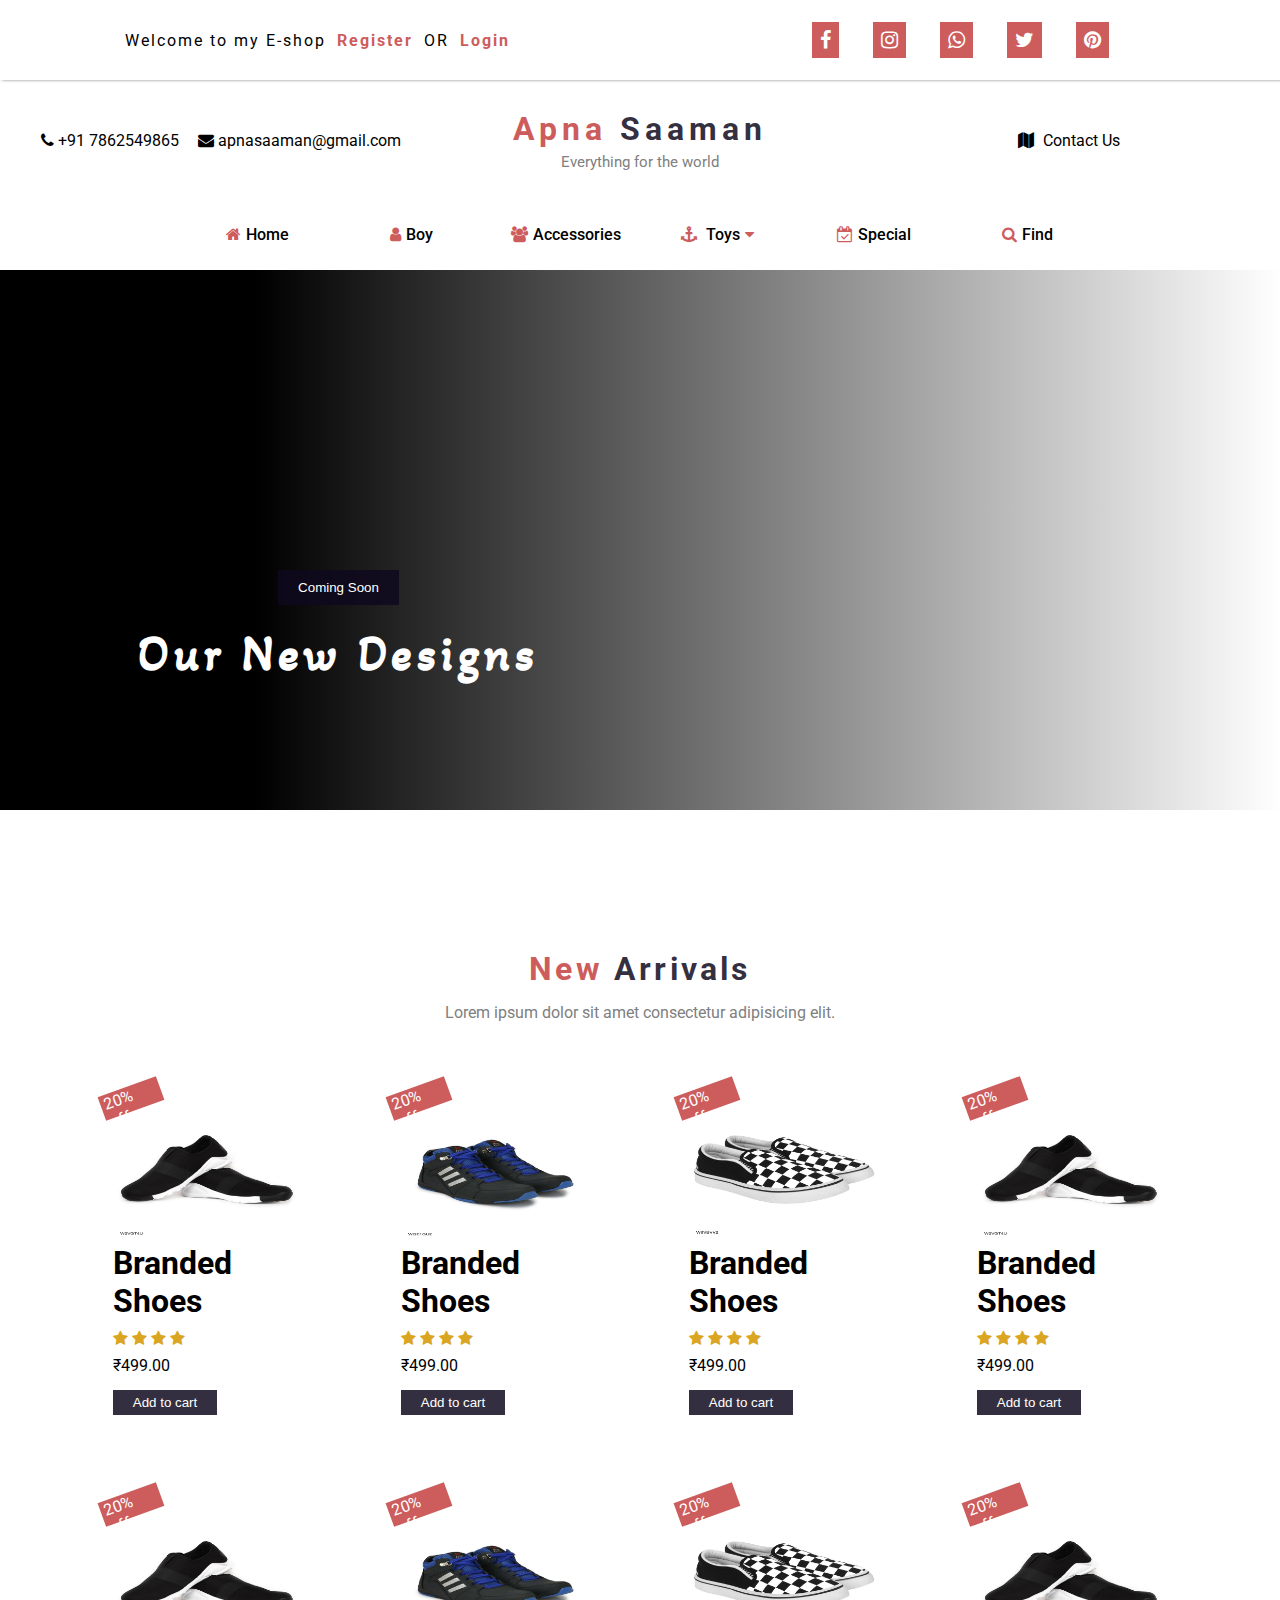
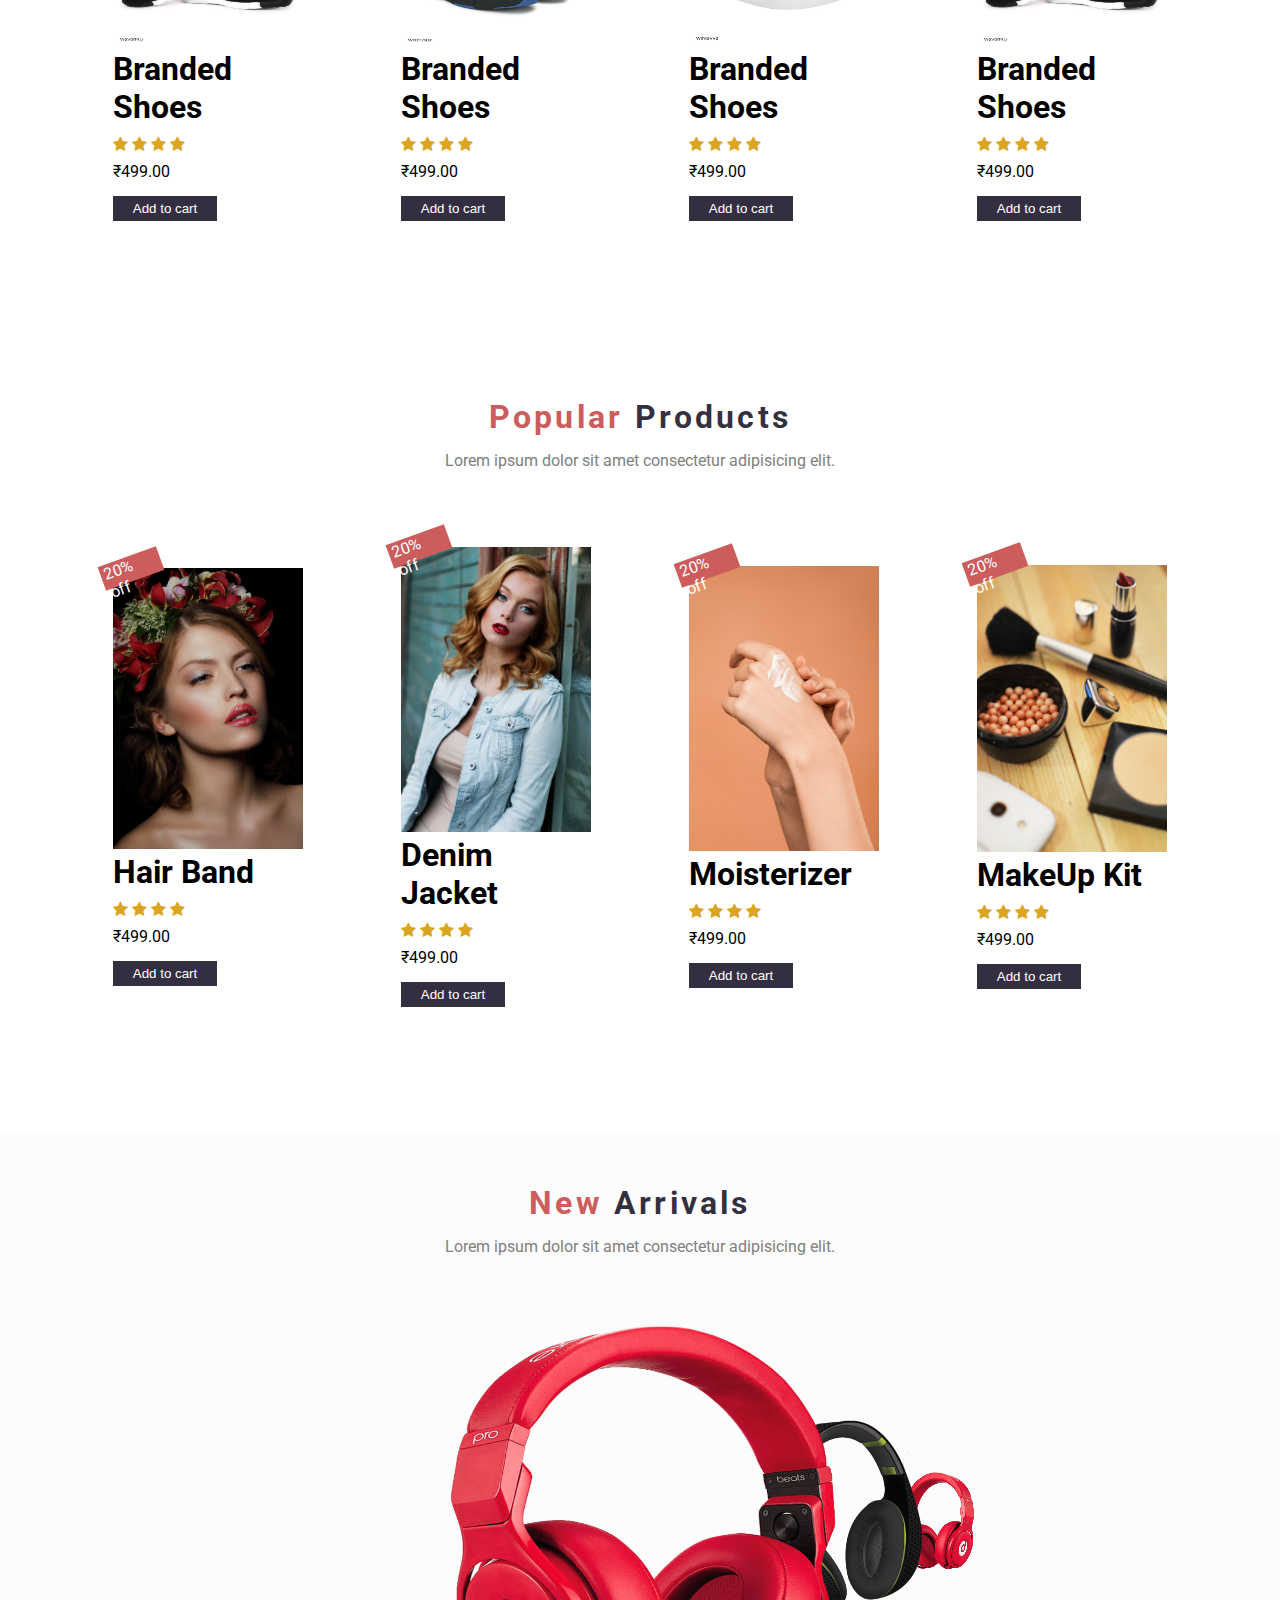
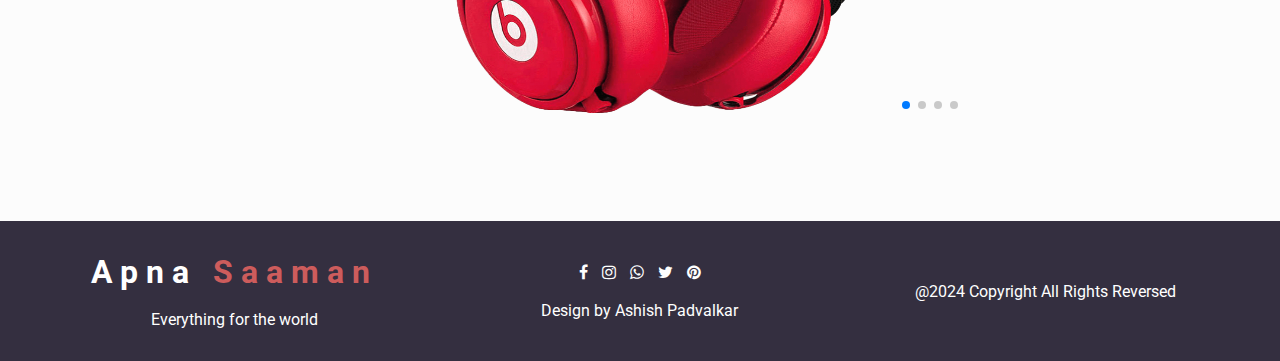
==== index.html @ c5735aa0 "Files uploaded" ====
<!DOCTYPE html>
<html lang="en">

<head>
    <meta charset="UTF-8">
    <meta name="viewport" content="width=device-width, initial-scale=1.0">
    <title>Responsive Ecommerce Website</title>
    <link rel="stylesheet" href="./css/style.css">
    <link rel="stylesheet" href="https://cdnjs.cloudflare.com/ajax/libs/font-awesome/4.7.0/css/font-awesome.min.css">
    <link rel="preconnect" href="https://fonts.googleapis.com">
    <link rel="preconnect" href="https://fonts.gstatic.com" crossorigin>
    <link
        href="https://fonts.googleapis.com/css2?family=Roboto:ital,wght@0,100;0,300;0,400;0,500;0,700;0,900;1,100;1,300;1,400;1,500;1,700;1,900&display=swap"
        rel="stylesheet">
    <link
        href="https://fonts.googleapis.com/css2?family=Akaya+Kanadaka&family=Roboto:ital,wght@0,100;0,300;0,400;0,500;0,700;0,900;1,100;1,300;1,400;1,500;1,700;1,900&display=swap"
        rel="stylesheet">
    <link rel="stylesheet" href="https://cdn.jsdelivr.net/npm/swiper@11/swiper-bundle.min.css" />
</head>

<body>
    <!-- <h1>Yeah Cm'on</h1> -->
    <header>
        <nav class="nav1">
            <div class="left">
                <span>Welcome to my E-shop</span>
                <a href="signup.html">Register</a> OR
                <a href="login.html">Login</a>
            </div>
            <div class="right">
                <a href="https://www.facebook.com">
                    <i class="fa fa-facebook"></i>
                </a>
                <a href="https://www.instagram.com">
                    <i class="fa fa-instagram"></i>
                </a>
                <a href="https://www.whatsapp.com">
                    <i class="fa fa-whatsapp"></i>
                </a>
                <a href="https://www.twitter.com">
                    <i class="fa fa-twitter"></i>
                </a>
                <a href="https://www.pinterest.com">
                    <i class="fa fa-pinterest"></i>
                </a>
            </div>
        </nav>
        <!-- nav1 end -->
        <!-- nav2 start -->
        <nav class="nav2">
            <div class="nav2-left">
                <i class="fa fa-phone"></i> +91 7862549865
                <i class="fa fa-envelope"></i> apnasaaman@gmail.com
            </div>
            <div class="nav2-center">
                <h1>Apna <span>Saaman</span></h1>
                <p>Everything for the world</p>
            </div>
            <div class="nav2-right">
                <i class="fa fa-map"></i> Contact Us
            </div>
        </nav>
        <!-- nav2 end -->
        <!-- nav3 start -->
        <nav class="nav3">
            <ul>
                <li><a href="#"><i class="fa fa-home"></i>Home</a></li>
                <li><a href="#"><i class="fa fa-user"></i>Boy</a></li>
                <li><a href="#"><i class="fa fa-users"></i>Accessories</a></li>
                <li><a href="#"><i class="fa fa-anchor"></i>
                        Toys<i class="fa fa-caret-down"></i></a>
                    <ul>
                        <li><a href="#"><i class="fa fa-clipboard"></i>Wooden</a></li>
                        <li><a href="#"><i class="fa fa-circle-o"></i>Plastic</a></li>
                        <li><a href="#"><i class="fa fa-gavel"></i>Iron</a></li>
                    </ul>
                </li>
                <li><a href="#"><i class="fa fa-calendar-check-o"></i>Special</a></li>
                <li><a href="#"><i class="fa fa-search"></i>Find</a></li>
            </ul>
        </nav>
        <!-- nav3 end -->
        <section id="sidenav">
            <ul>
                <li><a href="#"><i class="fa fa-home"></i>Home</a></li>
                <li><a href="#"><i class="fa fa-user"></i>Boy</a></li>
                <li><a href="#"><i class="fa fa-users"></i>Accessories</a></li>

                <li><a href="#"><i class="fa fa-calendar-check-o"></i>Special</a></li>
                <li><a href="#"><i class="fa fa-search"></i>Find</a></li>
                <li><a href="#"><i class="fa fa-anchor"></i>
                        Toys<i class="fa fa-caret-down"></i></a>
                    <ul>
                        <li><a href="#"><i class="fa fa-clipboard"></i>Wooden</a></li>
                        <li><a href="#"><i class="fa fa-circle-o"></i>Plastic</a></li>
                        <li><a href="#"><i class="fa fa-gavel"></i>Iron</a></li>
                    </ul>
                </li>
            </ul>
        </section>
        <i class="fa fa-anchor" id="menubar"></i>
        <!-- featured start -->
        <section class="featured">
            <div class="featured-text">
                <button>Coming Soon</button>
                <h2>Our New Designs</h2>
            </div>
        </section>
        <!-- featured end -->
    </header>
    <!-- latest section start -->
    <section class="latest">
        <div class="product-intro">
            <h1>New <span>Arrivals</span></h1>
            <p>Lorem ipsum dolor sit amet consectetur adipisicing elit.</p>
        </div>
        <div class="card-container">
            <div class="card">
                <div>
                    <img src="./images/s2.jpg" alt="shoes">
                    <h1>Branded Shoes</h1>
                    <span>
                        <i class="fa fa-star"></i>
                        <i class="fa fa-star"></i>
                        <i class="fa fa-star"></i>
                        <i class="fa fa-star"></i>
                    </span>
                    <p>₹499.00</p>
                    <button>Add to cart</button>
                </div>
            </div>
            <div class="card">
                <div>
                    <img src="./images/s3.jpg" alt="shoes">
                    <h1>Branded Shoes</h1>
                    <span>
                        <i class="fa fa-star"></i>
                        <i class="fa fa-star"></i>
                        <i class="fa fa-star"></i>
                        <i class="fa fa-star"></i>
                    </span>
                    <p>₹499.00</p>
                    <button>Add to cart</button>
                </div>
            </div>
            <div class="card">
                <div>
                    <img src="./images/s8.jpg" alt="shoes">
                    <h1>Branded Shoes</h1>
                    <span>
                        <i class="fa fa-star"></i>
                        <i class="fa fa-star"></i>
                        <i class="fa fa-star"></i>
                        <i class="fa fa-star"></i>
                    </span>
                    <p>₹499.00</p>
                    <button>Add to cart</button>
                </div>
            </div>
            <div class="card">
                <div>
                    <img src="./images/s2.jpg" alt="shoes">
                    <h1>Branded Shoes</h1>
                    <span>
                        <i class="fa fa-star"></i>
                        <i class="fa fa-star"></i>
                        <i class="fa fa-star"></i>
                        <i class="fa fa-star"></i>
                    </span>
                    <p>₹499.00</p>
                    <button>Add to cart</button>
                </div>
            </div>
        </div>
        <div class="card-container">
            <div class="card">
                <div>
                    <img src="./images/s2.jpg" alt="shoes">
                    <h1>Branded Shoes</h1>
                    <span>
                        <i class="fa fa-star"></i>
                        <i class="fa fa-star"></i>
                        <i class="fa fa-star"></i>
                        <i class="fa fa-star"></i>
                    </span>
                    <p>₹499.00</p>
                    <button>Add to cart</button>
                </div>
            </div>
            <div class="card">
                <div>
                    <img src="./images/s3.jpg" alt="shoes">
                    <h1>Branded Shoes</h1>
                    <span>
                        <i class="fa fa-star"></i>
                        <i class="fa fa-star"></i>
                        <i class="fa fa-star"></i>
                        <i class="fa fa-star"></i>
                    </span>
                    <p>₹499.00</p>
                    <button>Add to cart</button>
                </div>
            </div>
            <div class="card">
                <div>
                    <img src="./images/s8.jpg" alt="shoes">
                    <h1>Branded Shoes</h1>
                    <span>
                        <i class="fa fa-star"></i>
                        <i class="fa fa-star"></i>
                        <i class="fa fa-star"></i>
                        <i class="fa fa-star"></i>
                    </span>
                    <p>₹499.00</p>
                    <button>Add to cart</button>
                </div>
            </div>
            <div class="card">
                <div>
                    <img src="./images/s2.jpg" alt="shoes">
                    <h1>Branded Shoes</h1>
                    <span>
                        <i class="fa fa-star"></i>
                        <i class="fa fa-star"></i>
                        <i class="fa fa-star"></i>
                        <i class="fa fa-star"></i>
                    </span>
                    <p>₹499.00</p>
                    <button>Add to cart</button>
                </div>
            </div>
        </div>
    </section>
    <!-- latest end -->
    <!-- popular product start -->
    <section class="latest">
        <div class="product-intro">
            <h1>Popular <span>Products</span></h1>
            <p>Lorem ipsum dolor sit amet consectetur adipisicing elit.</p>
        </div>
        <div class="card-container">
            <div class="card">
                <div>
                    <img src="./images/bu1.jpg" alt="Popular">
                    <h1>Hair Band</h1>
                    <span>
                        <i class="fa fa-star"></i>
                        <i class="fa fa-star"></i>
                        <i class="fa fa-star"></i>
                        <i class="fa fa-star"></i>
                    </span>
                    <p>₹499.00</p>
                    <button>Add to cart</button>
                </div>
            </div>
            <div class="card">
                <div>
                    <img src="./images/bu2.jpg" alt="Popular">
                    <h1>Denim Jacket</h1>
                    <span>
                        <i class="fa fa-star"></i>
                        <i class="fa fa-star"></i>
                        <i class="fa fa-star"></i>
                        <i class="fa fa-star"></i>
                    </span>
                    <p>₹499.00</p>
                    <button>Add to cart</button>
                </div>
            </div>
            <div class="card">
                <div>
                    <img src="./images/bu3.jpg" alt="Popular">
                    <h1>Moisterizer</h1>
                    <span>
                        <i class="fa fa-star"></i>
                        <i class="fa fa-star"></i>
                        <i class="fa fa-star"></i>
                        <i class="fa fa-star"></i>
                    </span>
                    <p>₹499.00</p>
                    <button>Add to cart</button>
                </div>
            </div>
            <div class="card">
                <div>
                    <img src="./images/bu4.jpg" alt="Popular">
                    <h1>MakeUp Kit</h1>
                    <span>
                        <i class="fa fa-star"></i>
                        <i class="fa fa-star"></i>
                        <i class="fa fa-star"></i>
                        <i class="fa fa-star"></i>
                    </span>
                    <p>₹499.00</p>
                    <button>Add to cart</button>
                </div>
            </div>
        </div>
    </section>
    <!-- popular product end -->
    <section class="trends">
        <div class="product-intro">
            <h1>New <span>Arrivals</span></h1>
            <p>Lorem ipsum dolor sit amet consectetur adipisicing elit.</p>
        </div>
        <div class="swiper mySwiper">
            <div class="swiper-wrapper">
                <div class="swiper-slide">
                    <img src="./images/headphone1.png" />
                </div>
                <div class="swiper-slide">
                    <img src="./images/headphone2.png" />
                </div>
                <div class="swiper-slide">
                    <img src="./images/headphone3.png" />
                </div>
                <div class="swiper-slide">
                    <img src="./images/headphone1.png" />
                </div>

                <div class="swiper-pagination"></div>
            </div>
    </section>
    <footer>
        <div>
            <h1>Apna <span>Saaman</span></h1><br>
            <p>Everything for the world</p>
        </div>
        <div>
            <a href="https://www.facebook.com">
                <i class="fa fa-facebook"></i>
            </a>
            <a href="https://www.instagram.com">
                <i class="fa fa-instagram"></i>
            </a>
            <a href="https://www.whatsapp.com">
                <i class="fa fa-whatsapp"></i>
            </a>
            <a href="https://www.twitter.com">
                <i class="fa fa-twitter"></i>
            </a>
            <a href="https://www.pinterest.com">
                <i class="fa fa-pinterest"></i>
            </a>
            <p><br>Design by Ashish Padvalkar</p>
        </div>
        <div>
            @2024 Copyright All Rights Reversed
        </div>
    </footer>
    <script src="https://cdn.jsdelivr.net/npm/swiper@11/swiper-bundle.min.js"></script>
    <script>
        var swiper = new Swiper(".mySwiper", {
            effect: "coverflow",
            grabCursor: true,
            centeredSlides: true,
            slidesPerView: "auto",
            coverflowEffect: {
                rotate: 50,
                stretch: 0,
                depth: 1200,
                modifier: 1,
                slideShadows: false,
            },
            autoplay: {
                delay: 2500,
                disableOnInteration: false,
            },
            pagination: {
                el: ".swiper-pagination",
            },
        });
    </script>
    <script>
        var sidenav=document.getElementById('sidenav');
        var menubar=document.getElementById('menubar');
        sidenav.style.width="0px";
        menubar.onclick=function(){
            if(sidenav.style.width=='0px'){
                sidenav.style.width='250px';
            }
            else{
                sidenav.style.width='0px'
            }
        }
    </script>
</body>

</html>
---- css/style.css ----
* {
    padding: 0;
    margin: 0;
    box-sizing: border-box;
}

body {
    scroll-behavior: smooth;
    font-family: 'Roboto', sans-serif;
    /* font-family: "Akaya Kanadaka", system-ui; */
}

:root {
    --primary: indianred;
    --secondary: rgba(15, 10, 29, .849);
    --light: #2f3640;
}

header {
    width: 100%;
    height: 100vh;
}

.nav1 {
    width: 100%;
    height: 80px;
    display: flex;
    justify-content: space-around;
    align-items: center;
    flex-wrap: wrap;
    box-shadow: 2px 0px 3px grey;
    text-align: center;
}

.nav1 .left {
    flex-basis: 50%;
    letter-spacing: 2px;
}

.nav1 .left a {
    text-decoration: none;
    color: var(--primary);
    font-weight: bold;
    margin: 0px 5px;
}

.right {
    flex-basis: 50%;
}

.right i {
    font-size: 20px;
    margin: 0px 15px;
    background-color: var(--primary);
    color: white;
    padding: 8px;
    cursor: pointer;
    transition: 0.5s ease-in-out;
}

.nav1 .right a {
    text-decoration: none;
}

.nav1 .right i:hover {
    transform: rotate(360deg);
}

.nav2 {
    width: 100%;
    height: 120px;
    display: flex;
    justify-content: space-between;
    align-items: center;
    flex-wrap: wrap;
    text-align: center;
}

.nav2 .nav2-left,
.nav2 .nav2-center,
.nav2 .nav2-right {
    flex-basis: 30%;
    margin: auto;
    cursor: pointer;
}

.nav2 .nav2-left i {
    margin-left: 15px;
}

.nav2 .nav2-center h1 {
    color: var(--primary);
    font-size: 2rem;
    letter-spacing: 5px;
    font-weight: bold;
}

.nav2 .nav2-center h1 span {
    color: var(--secondary);
}

.nav2 .nav2-center p {
    color: gray;
    font-size: 15px;
    margin-top: 5px;
}

.nav2 .nav2-right i {
    margin: 0px 5px;
}

.nav3 {
    width: 100%;
    height: 70px;
    line-height: 70px;
}

.nav3 ul {
    list-style: none;
    text-align: center;
}

.nav3 ul li {
    display: inline-block;
    width: 150px;
    position: relative;
    z-index: 99;
}

.nav3 ul li a {
    text-decoration: none;
    color: black;
    font-weight: 500;
    display: block;
}

.nav3 ul li a:hover {
    color: var(--primary);
}

.nav3 ul li i {
    color: var(--primary);
    margin: 0px 5px;
}

.nav3 ul ul {
    position: absolute;
    top: 70px;
    left: 0;
    display: none;
}

.nav3 ul ul li {
    background-color: white;
    border-bottom: 1px solid var(--primary);
}

.nav3 ul li:hover>ul {
    display: block;
}

.featured {
    width: 100%;
    height: 60vh;
    background: linear-gradient(to right, rgba(0, 0, 0, 1) 20%, rgba(255, 255, 255, .2)), url('./images/g1.jpg');
    background-size: cover;
    background-position: top;
    position: relative;
}

.featured-text {
    max-width: 500px;
    position: absolute;
    top: 50%;
    left: 10%;
    color: white;
    text-align: center;
    padding: 10px;
    font-size: 2rem;
    letter-spacing: 5px;
    font-family: "Akaya Kanadaka", system-ui;
}

.featured-text button {
    padding: 10px 20px;
    border: none;
    outline: none;
    background-color: var(--secondary);
    margin: 20px 0px;
    color: white;
}

.latest {
    padding: 50px 100px;
}

.product-intro {
    text-align: center;
}

.product-intro h1 {
    color: var(--primary);
    letter-spacing: 0.2rem;
    font-size: 2rem;
    font-weight: bolder;
}

.product-intro h1 span {
    color: var(--secondary);
}

.product-intro p {
    color: grey;
    margin: 15px 0;
}

.card-container {
    width: 100%;
    display: flex;
    justify-content: space-between;
    align-items: center;
    cursor: pointer;
    margin: 4rem 0;
    flex-wrap: wrap;
}

.card-container .card {
    flex-basis: 20%;
    padding: .8rem;
    position: relative;
}

.card img {
    width: 100%;
    transition: .5s ease-in-out;
}

.card i {
    color: goldenrod;
    margin: 10px 0;
}

.card button {
    color: white;
    background-color: var(--secondary);
    border: none;
    outline: none;
    margin-top: 15px;
    padding: 5px 20px;
}

.card:hover img,
.card:hover h1 {
    width: 80%;
    color: var(--primary);
}

.card::before {
    content: '20% off';
    width: 25%;
    height: 25px;
    color: white;
    position: absolute;
    top: 0;
    left: 0;
    background-color: var(--primary);
    padding: 0 4px;
    transform: rotate(-20deg);
}

.trends {
    padding: 50px 100px;
    background-color: rgba(0, 0, 0, .01);
}

.trends .swiper {
    width: 100%;
    padding: 50px;
}

.trends .swiper-slide {
    background-position: center;
    background-size: cover;
    width: 400px;
    height: 400px;
}

.trends .swiper-slide img {
    display: block;
    width: 100%;
    height: 100%;
}

footer {
    background-color: var(--secondary);
    color: white;
    display: flex;
    justify-content: space-around;
    align-items: center;
    flex-wrap: wrap;
    text-align: center;
    padding: 2rem;
}

footer div {
    flex-basis: 30%;
}

footer a {
    color: white;
    text-decoration: none;
}

footer h1 {
    letter-spacing: 0.5rem;
}

footer h1 span {
    color: var(--primary);
}

footer p {
    font-size: 1rem;
}

footer i {
    margin: 0px 5px;
}

#sidenav{
    display: none;
}
#menubar{
    display: none;
}
@media only screen and (max-width:769px) {

    #sidenav{
        display: block;
    }
    #menubar{
        display: block;
        position: absolute;
        top: 50%;
        right: 0;
        transform: translate(0%,-50%);
        z-index: 99;
        background-color: var(--primary);
        color: white;
        font-size: 2rem;
        padding: 20px 10px;
        animation: animate 5s ease infinite;
    }
    @keyframes animate {
        0%{
            background-color: var(--secondary);    
        }
        100%{
            background-color: var(--primary);
        }
    }
    .nav1 {
        /* width: 100%;
        height: 80px;
        display: flex;
        justify-content: space-around;
        align-items: center;
        flex-wrap: wrap;
        box-shadow: 2px 0px 3px grey;
        text-align: center; */
        position: relative;
        z-index: 2;
        background-color: white;
    }

    .right i {
        font-size: 15px;
        margin: 0px 5px;
    }

    .nav2 {
        width: 100%;
        height: 80px;
    }

    .nav2 .nav2-left i {
        margin-left: 0px;
    }

    .nav2 .nav2-center h1 {
        font-size: 1.5rem;
        letter-spacing: 2px;
    }

    .nav2 .nav2-center p {
        color: gray;
        font-size: 10px;
        margin-top: 5px;
    }

    .nav2 .nav2-right i {
        margin: 0px 5px;
    }

    .nav3 {
        display: none;
    }
    .featured{
        background-attachment: fixed;
    }

    .latest {
        padding: 0px 50px;
    }
    
    .card-container {
        margin: 2rem 0;
    }
    
    .card-container .card {
        flex-basis: 100%;
        padding: .8rem;
        position: relative;
        text-align: center;
    }
    .trends {
        padding: 20px 50px;
        background-color: rgba(0, 0, 0, .01);
    }
    
    .trends .swiper {
        width: 100%;
        padding: 50px;
    }
    
    .trends .swiper-slide {
        background-position: center;
        background-size: cover;
        width: 360px;
        height: 360px;
    }
    
    .trends .swiper-slide img {
        display: block;
        width: 100%;
        height: 100%;
    }

    footer div{
        flex-basis: 50%;
        margin: 10px 0;
    }

    #sidenav {
        width: 0px;
        height: 100vh;
        position: absolute;
        top: 0;
        left: 0;
        z-index: 3;
        background-color: var(--light);
        padding-top: 70px;
        display: block;
        overflow: hidden;
        transition: 0.5s ease-in-out;
    }
    
    #sidenav ul {
        list-style: none;
    }
    
    #sidenav ul li {
        display: block;
        width: 200px;
        position: relative;
        z-index: 99;
        margin: 10px 20px;
    }
    
    #sidenav ul li a {
        text-decoration: none;
        color: white;
        font-weight: 500;
        display: block;
        font-size: 20px;
        padding: 10px 20px;
    }
    
    #sidenav ul li a:hover {
        color: var(--primary);
    }
    
    #sidenav ul li i {
        color: white;
        margin: 0px 5px;
    }
    
    #sidenav ul ul {
        position: absolute;
        top: 70px;
        left: 0;
        display: none;
    }
    
    #sidenav ul ul li {
        border-bottom: 1px solid white;
    }
    
    #sidenav ul li:hover>ul {
        display: block;
    }
}
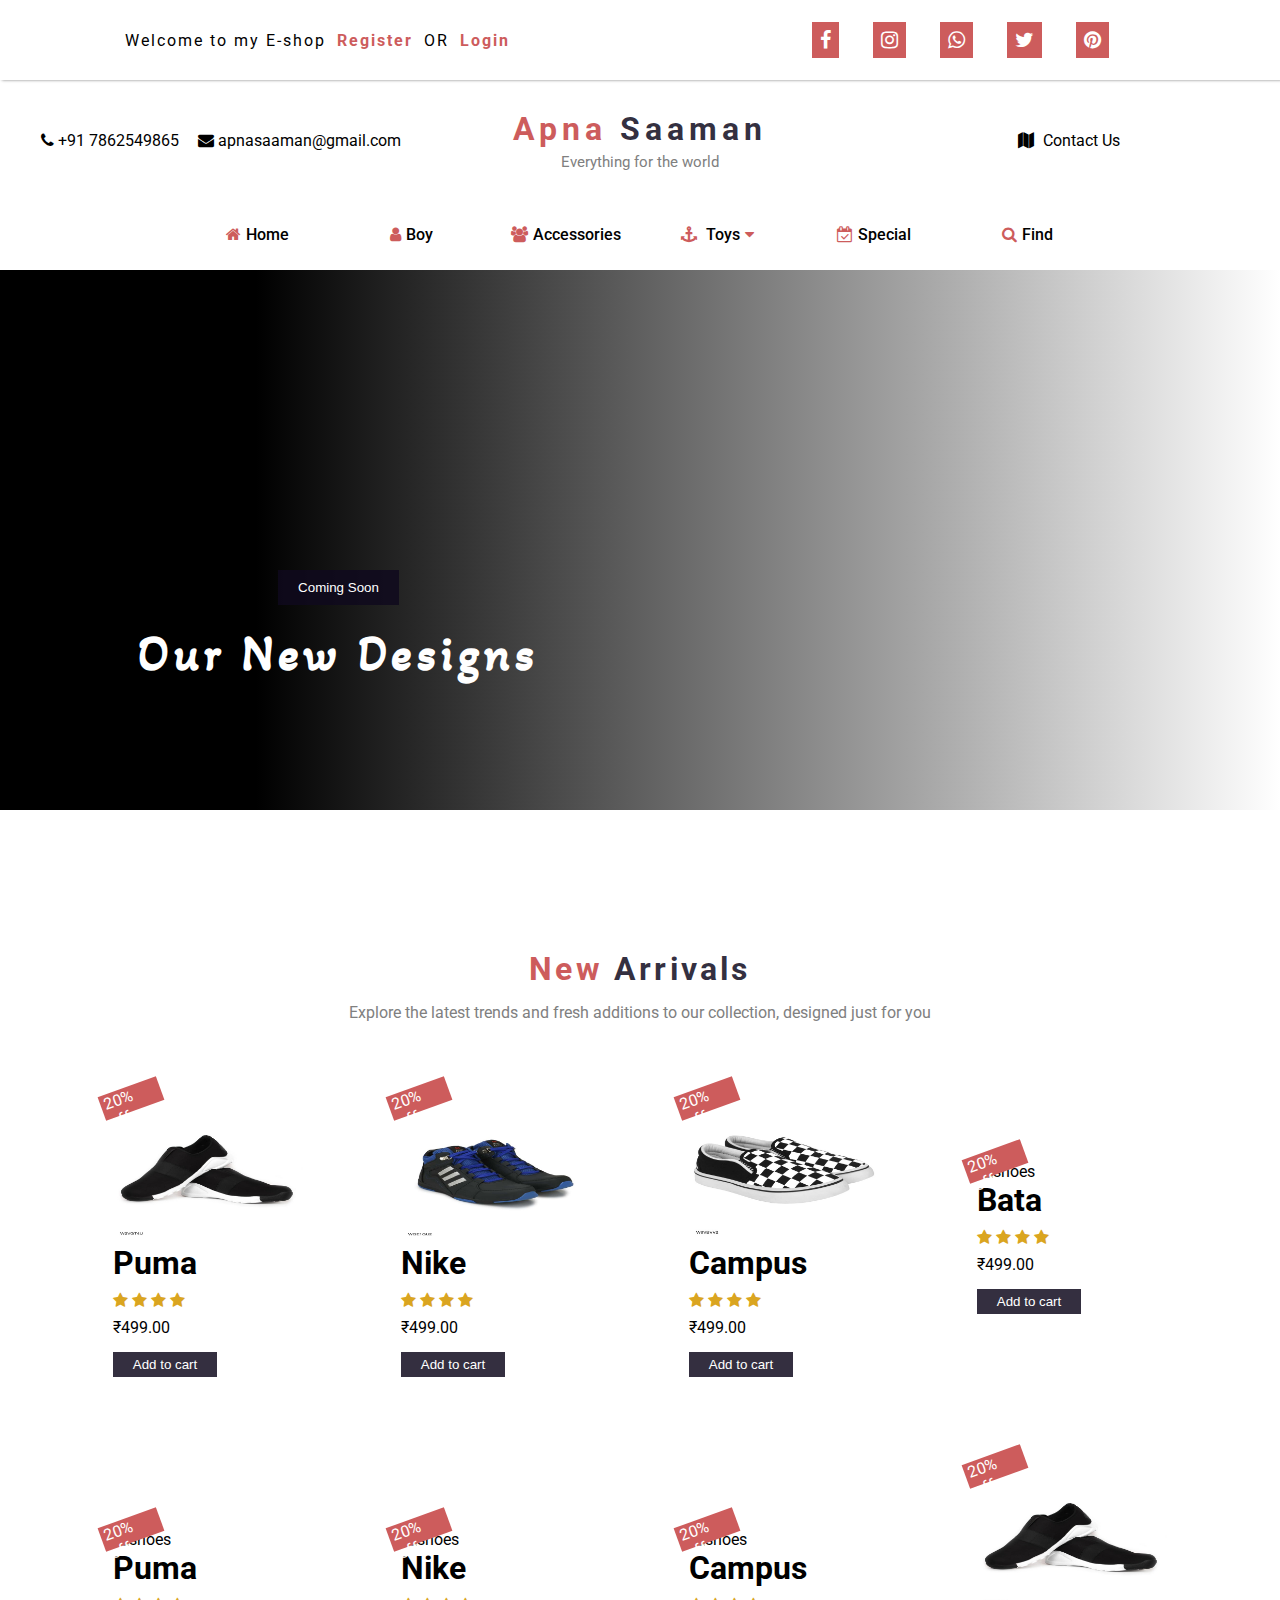
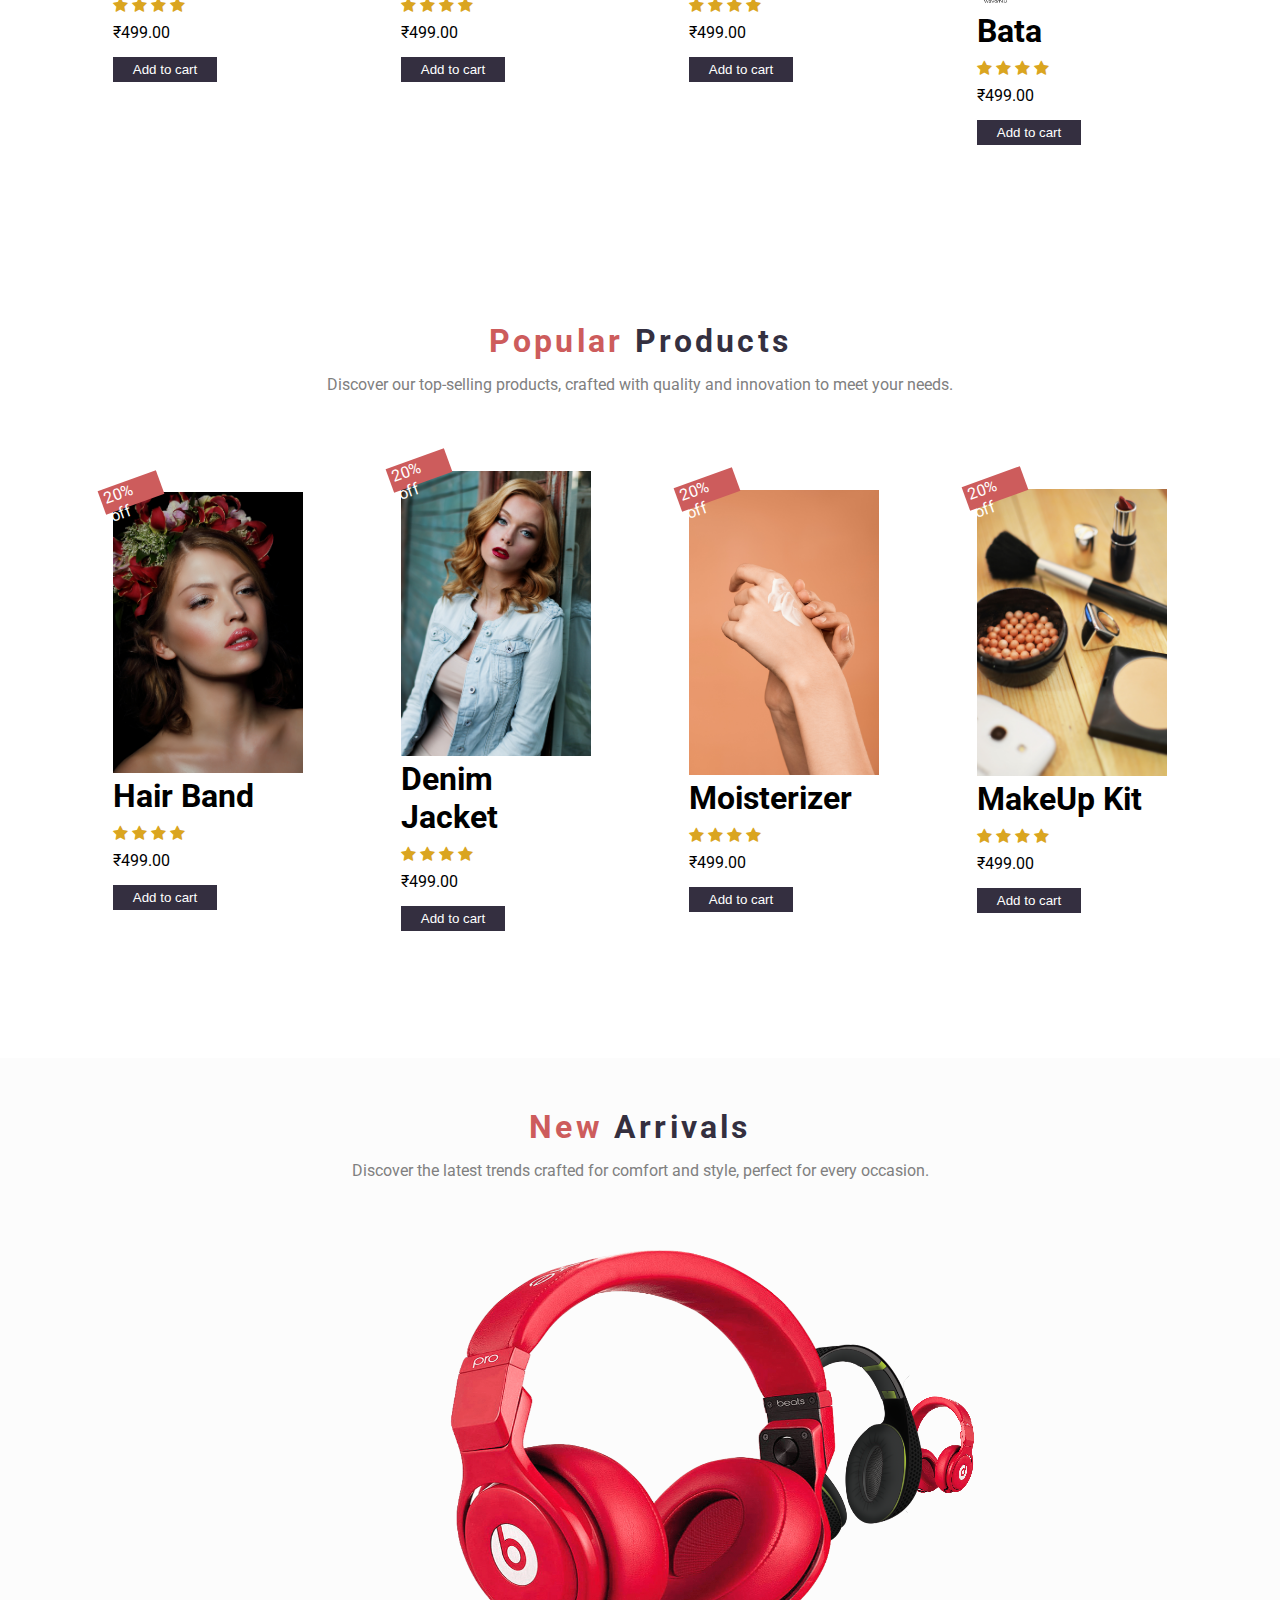
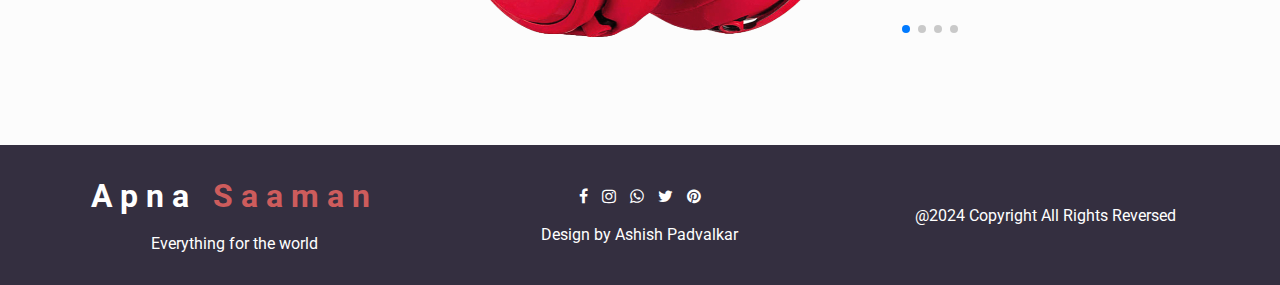
==== commit 7e246dbb: "Create index.html" ====
--- a/index.html
+++ b/index.html
@@ -1,389 +1,390 @@
-<!DOCTYPE html>
-<html lang="en">
-
-<head>
-    <meta charset="UTF-8">
-    <meta name="viewport" content="width=device-width, initial-scale=1.0">
-    <title>Responsive Ecommerce Website</title>
-    <link rel="stylesheet" href="./css/style.css">
-    <link rel="stylesheet" href="https://cdnjs.cloudflare.com/ajax/libs/font-awesome/4.7.0/css/font-awesome.min.css">
-    <link rel="preconnect" href="https://fonts.googleapis.com">
-    <link rel="preconnect" href="https://fonts.gstatic.com" crossorigin>
-    <link
-        href="https://fonts.googleapis.com/css2?family=Roboto:ital,wght@0,100;0,300;0,400;0,500;0,700;0,900;1,100;1,300;1,400;1,500;1,700;1,900&display=swap"
-        rel="stylesheet">
-    <link
-        href="https://fonts.googleapis.com/css2?family=Akaya+Kanadaka&family=Roboto:ital,wght@0,100;0,300;0,400;0,500;0,700;0,900;1,100;1,300;1,400;1,500;1,700;1,900&display=swap"
-        rel="stylesheet">
-    <link rel="stylesheet" href="https://cdn.jsdelivr.net/npm/swiper@11/swiper-bundle.min.css" />
-</head>
-
-<body>
-    <!-- <h1>Yeah Cm'on</h1> -->
-    <header>
-        <nav class="nav1">
-            <div class="left">
-                <span>Welcome to my E-shop</span>
-                <a href="signup.html">Register</a> OR
-                <a href="login.html">Login</a>
-            </div>
-            <div class="right">
-                <a href="https://www.facebook.com">
-                    <i class="fa fa-facebook"></i>
-                </a>
-                <a href="https://www.instagram.com">
-                    <i class="fa fa-instagram"></i>
-                </a>
-                <a href="https://www.whatsapp.com">
-                    <i class="fa fa-whatsapp"></i>
-                </a>
-                <a href="https://www.twitter.com">
-                    <i class="fa fa-twitter"></i>
-                </a>
-                <a href="https://www.pinterest.com">
-                    <i class="fa fa-pinterest"></i>
-                </a>
-            </div>
-        </nav>
-        <!-- nav1 end -->
-        <!-- nav2 start -->
-        <nav class="nav2">
-            <div class="nav2-left">
-                <i class="fa fa-phone"></i> +91 7862549865
-                <i class="fa fa-envelope"></i> apnasaaman@gmail.com
-            </div>
-            <div class="nav2-center">
-                <h1>Apna <span>Saaman</span></h1>
-                <p>Everything for the world</p>
-            </div>
-            <div class="nav2-right">
-                <i class="fa fa-map"></i> Contact Us
-            </div>
-        </nav>
-        <!-- nav2 end -->
-        <!-- nav3 start -->
-        <nav class="nav3">
-            <ul>
-                <li><a href="#"><i class="fa fa-home"></i>Home</a></li>
-                <li><a href="#"><i class="fa fa-user"></i>Boy</a></li>
-                <li><a href="#"><i class="fa fa-users"></i>Accessories</a></li>
-                <li><a href="#"><i class="fa fa-anchor"></i>
-                        Toys<i class="fa fa-caret-down"></i></a>
-                    <ul>
-                        <li><a href="#"><i class="fa fa-clipboard"></i>Wooden</a></li>
-                        <li><a href="#"><i class="fa fa-circle-o"></i>Plastic</a></li>
-                        <li><a href="#"><i class="fa fa-gavel"></i>Iron</a></li>
-                    </ul>
-                </li>
-                <li><a href="#"><i class="fa fa-calendar-check-o"></i>Special</a></li>
-                <li><a href="#"><i class="fa fa-search"></i>Find</a></li>
-            </ul>
-        </nav>
-        <!-- nav3 end -->
-        <section id="sidenav">
-            <ul>
-                <li><a href="#"><i class="fa fa-home"></i>Home</a></li>
-                <li><a href="#"><i class="fa fa-user"></i>Boy</a></li>
-                <li><a href="#"><i class="fa fa-users"></i>Accessories</a></li>
-
-                <li><a href="#"><i class="fa fa-calendar-check-o"></i>Special</a></li>
-                <li><a href="#"><i class="fa fa-search"></i>Find</a></li>
-                <li><a href="#"><i class="fa fa-anchor"></i>
-                        Toys<i class="fa fa-caret-down"></i></a>
-                    <ul>
-                        <li><a href="#"><i class="fa fa-clipboard"></i>Wooden</a></li>
-                        <li><a href="#"><i class="fa fa-circle-o"></i>Plastic</a></li>
-                        <li><a href="#"><i class="fa fa-gavel"></i>Iron</a></li>
-                    </ul>
-                </li>
-            </ul>
-        </section>
-        <i class="fa fa-anchor" id="menubar"></i>
-        <!-- featured start -->
-        <section class="featured">
-            <div class="featured-text">
-                <button>Coming Soon</button>
-                <h2>Our New Designs</h2>
-            </div>
-        </section>
-        <!-- featured end -->
-    </header>
-    <!-- latest section start -->
-    <section class="latest">
-        <div class="product-intro">
-            <h1>New <span>Arrivals</span></h1>
-            <p>Lorem ipsum dolor sit amet consectetur adipisicing elit.</p>
-        </div>
-        <div class="card-container">
-            <div class="card">
-                <div>
-                    <img src="./images/s2.jpg" alt="shoes">
-                    <h1>Branded Shoes</h1>
-                    <span>
-                        <i class="fa fa-star"></i>
-                        <i class="fa fa-star"></i>
-                        <i class="fa fa-star"></i>
-                        <i class="fa fa-star"></i>
-                    </span>
-                    <p>₹499.00</p>
-                    <button>Add to cart</button>
-                </div>
-            </div>
-            <div class="card">
-                <div>
-                    <img src="./images/s3.jpg" alt="shoes">
-                    <h1>Branded Shoes</h1>
-                    <span>
-                        <i class="fa fa-star"></i>
-                        <i class="fa fa-star"></i>
-                        <i class="fa fa-star"></i>
-                        <i class="fa fa-star"></i>
-                    </span>
-                    <p>₹499.00</p>
-                    <button>Add to cart</button>
-                </div>
-            </div>
-            <div class="card">
-                <div>
-                    <img src="./images/s8.jpg" alt="shoes">
-                    <h1>Branded Shoes</h1>
-                    <span>
-                        <i class="fa fa-star"></i>
-                        <i class="fa fa-star"></i>
-                        <i class="fa fa-star"></i>
-                        <i class="fa fa-star"></i>
-                    </span>
-                    <p>₹499.00</p>
-                    <button>Add to cart</button>
-                </div>
-            </div>
-            <div class="card">
-                <div>
-                    <img src="./images/s2.jpg" alt="shoes">
-                    <h1>Branded Shoes</h1>
-                    <span>
-                        <i class="fa fa-star"></i>
-                        <i class="fa fa-star"></i>
-                        <i class="fa fa-star"></i>
-                        <i class="fa fa-star"></i>
-                    </span>
-                    <p>₹499.00</p>
-                    <button>Add to cart</button>
-                </div>
-            </div>
-        </div>
-        <div class="card-container">
-            <div class="card">
-                <div>
-                    <img src="./images/s2.jpg" alt="shoes">
-                    <h1>Branded Shoes</h1>
-                    <span>
-                        <i class="fa fa-star"></i>
-                        <i class="fa fa-star"></i>
-                        <i class="fa fa-star"></i>
-                        <i class="fa fa-star"></i>
-                    </span>
-                    <p>₹499.00</p>
-                    <button>Add to cart</button>
-                </div>
-            </div>
-            <div class="card">
-                <div>
-                    <img src="./images/s3.jpg" alt="shoes">
-                    <h1>Branded Shoes</h1>
-                    <span>
-                        <i class="fa fa-star"></i>
-                        <i class="fa fa-star"></i>
-                        <i class="fa fa-star"></i>
-                        <i class="fa fa-star"></i>
-                    </span>
-                    <p>₹499.00</p>
-                    <button>Add to cart</button>
-                </div>
-            </div>
-            <div class="card">
-                <div>
-                    <img src="./images/s8.jpg" alt="shoes">
-                    <h1>Branded Shoes</h1>
-                    <span>
-                        <i class="fa fa-star"></i>
-                        <i class="fa fa-star"></i>
-                        <i class="fa fa-star"></i>
-                        <i class="fa fa-star"></i>
-                    </span>
-                    <p>₹499.00</p>
-                    <button>Add to cart</button>
-                </div>
-            </div>
-            <div class="card">
-                <div>
-                    <img src="./images/s2.jpg" alt="shoes">
-                    <h1>Branded Shoes</h1>
-                    <span>
-                        <i class="fa fa-star"></i>
-                        <i class="fa fa-star"></i>
-                        <i class="fa fa-star"></i>
-                        <i class="fa fa-star"></i>
-                    </span>
-                    <p>₹499.00</p>
-                    <button>Add to cart</button>
-                </div>
-            </div>
-        </div>
-    </section>
-    <!-- latest end -->
-    <!-- popular product start -->
-    <section class="latest">
-        <div class="product-intro">
-            <h1>Popular <span>Products</span></h1>
-            <p>Lorem ipsum dolor sit amet consectetur adipisicing elit.</p>
-        </div>
-        <div class="card-container">
-            <div class="card">
-                <div>
-                    <img src="./images/bu1.jpg" alt="Popular">
-                    <h1>Hair Band</h1>
-                    <span>
-                        <i class="fa fa-star"></i>
-                        <i class="fa fa-star"></i>
-                        <i class="fa fa-star"></i>
-                        <i class="fa fa-star"></i>
-                    </span>
-                    <p>₹499.00</p>
-                    <button>Add to cart</button>
-                </div>
-            </div>
-            <div class="card">
-                <div>
-                    <img src="./images/bu2.jpg" alt="Popular">
-                    <h1>Denim Jacket</h1>
-                    <span>
-                        <i class="fa fa-star"></i>
-                        <i class="fa fa-star"></i>
-                        <i class="fa fa-star"></i>
-                        <i class="fa fa-star"></i>
-                    </span>
-                    <p>₹499.00</p>
-                    <button>Add to cart</button>
-                </div>
-            </div>
-            <div class="card">
-                <div>
-                    <img src="./images/bu3.jpg" alt="Popular">
-                    <h1>Moisterizer</h1>
-                    <span>
-                        <i class="fa fa-star"></i>
-                        <i class="fa fa-star"></i>
-                        <i class="fa fa-star"></i>
-                        <i class="fa fa-star"></i>
-                    </span>
-                    <p>₹499.00</p>
-                    <button>Add to cart</button>
-                </div>
-            </div>
-            <div class="card">
-                <div>
-                    <img src="./images/bu4.jpg" alt="Popular">
-                    <h1>MakeUp Kit</h1>
-                    <span>
-                        <i class="fa fa-star"></i>
-                        <i class="fa fa-star"></i>
-                        <i class="fa fa-star"></i>
-                        <i class="fa fa-star"></i>
-                    </span>
-                    <p>₹499.00</p>
-                    <button>Add to cart</button>
-                </div>
-            </div>
-        </div>
-    </section>
-    <!-- popular product end -->
-    <section class="trends">
-        <div class="product-intro">
-            <h1>New <span>Arrivals</span></h1>
-            <p>Lorem ipsum dolor sit amet consectetur adipisicing elit.</p>
-        </div>
-        <div class="swiper mySwiper">
-            <div class="swiper-wrapper">
-                <div class="swiper-slide">
-                    <img src="./images/headphone1.png" />
-                </div>
-                <div class="swiper-slide">
-                    <img src="./images/headphone2.png" />
-                </div>
-                <div class="swiper-slide">
-                    <img src="./images/headphone3.png" />
-                </div>
-                <div class="swiper-slide">
-                    <img src="./images/headphone1.png" />
-                </div>
-
-                <div class="swiper-pagination"></div>
-            </div>
-    </section>
-    <footer>
-        <div>
-            <h1>Apna <span>Saaman</span></h1><br>
-            <p>Everything for the world</p>
-        </div>
-        <div>
-            <a href="https://www.facebook.com">
-                <i class="fa fa-facebook"></i>
-            </a>
-            <a href="https://www.instagram.com">
-                <i class="fa fa-instagram"></i>
-            </a>
-            <a href="https://www.whatsapp.com">
-                <i class="fa fa-whatsapp"></i>
-            </a>
-            <a href="https://www.twitter.com">
-                <i class="fa fa-twitter"></i>
-            </a>
-            <a href="https://www.pinterest.com">
-                <i class="fa fa-pinterest"></i>
-            </a>
-            <p><br>Design by Ashish Padvalkar</p>
-        </div>
-        <div>
-            @2024 Copyright All Rights Reversed
-        </div>
-    </footer>
-    <script src="https://cdn.jsdelivr.net/npm/swiper@11/swiper-bundle.min.js"></script>
-    <script>
-        var swiper = new Swiper(".mySwiper", {
-            effect: "coverflow",
-            grabCursor: true,
-            centeredSlides: true,
-            slidesPerView: "auto",
-            coverflowEffect: {
-                rotate: 50,
-                stretch: 0,
-                depth: 1200,
-                modifier: 1,
-                slideShadows: false,
-            },
-            autoplay: {
-                delay: 2500,
-                disableOnInteration: false,
-            },
-            pagination: {
-                el: ".swiper-pagination",
-            },
-        });
-    </script>
-    <script>
-        var sidenav=document.getElementById('sidenav');
-        var menubar=document.getElementById('menubar');
-        sidenav.style.width="0px";
-        menubar.onclick=function(){
-            if(sidenav.style.width=='0px'){
-                sidenav.style.width='250px';
-            }
-            else{
-                sidenav.style.width='0px'
-            }
-        }
-    </script>
-</body>
-
-</html>+<!DOCTYPE html>
+<html lang="en">
+
+<head>
+    <meta charset="UTF-8">
+    <meta name="viewport" content="width=device-width, initial-scale=1.0">
+    <title>Responsive Ecommerce Website</title>
+    <link rel="icon" type="image/png" href="./images/icon.png">
+    <link rel="stylesheet" href="./css/style.css">
+    <link rel="stylesheet" href="https://cdnjs.cloudflare.com/ajax/libs/font-awesome/4.7.0/css/font-awesome.min.css">
+    <link rel="preconnect" href="https://fonts.googleapis.com">
+    <link rel="preconnect" href="https://fonts.gstatic.com" crossorigin>
+    <link
+        href="https://fonts.googleapis.com/css2?family=Roboto:ital,wght@0,100;0,300;0,400;0,500;0,700;0,900;1,100;1,300;1,400;1,500;1,700;1,900&display=swap"
+        rel="stylesheet">
+    <link
+        href="https://fonts.googleapis.com/css2?family=Akaya+Kanadaka&family=Roboto:ital,wght@0,100;0,300;0,400;0,500;0,700;0,900;1,100;1,300;1,400;1,500;1,700;1,900&display=swap"
+        rel="stylesheet">
+    <link rel="stylesheet" href="https://cdn.jsdelivr.net/npm/swiper@11/swiper-bundle.min.css" />
+</head>
+
+<body>
+    <!-- <h1>Yeah Cm'on</h1> -->
+    <header>
+        <nav class="nav1">
+            <div class="left">
+                <span>Welcome to my E-shop</span>
+                <a href="signup.html">Register</a> OR
+                <a href="login.html">Login</a>
+            </div>
+            <div class="right">
+                <a href="https://www.facebook.com">
+                    <i class="fa fa-facebook"></i>
+                </a>
+                <a href="https://www.instagram.com">
+                    <i class="fa fa-instagram"></i>
+                </a>
+                <a href="https://www.whatsapp.com">
+                    <i class="fa fa-whatsapp"></i>
+                </a>
+                <a href="https://www.twitter.com">
+                    <i class="fa fa-twitter"></i>
+                </a>
+                <a href="https://www.pinterest.com">
+                    <i class="fa fa-pinterest"></i>
+                </a>
+            </div>
+        </nav>
+        <!-- nav1 end -->
+        <!-- nav2 start -->
+        <nav class="nav2">
+            <div class="nav2-left">
+                <i class="fa fa-phone"></i> +91 7862549865
+                <i class="fa fa-envelope"></i> apnasaaman@gmail.com
+            </div>
+            <div class="nav2-center">
+                <h1>Apna <span>Saaman</span></h1>
+                <p>Everything for the world</p>
+            </div>
+            <div class="nav2-right">
+                <i class="fa fa-map"></i> Contact Us
+            </div>
+        </nav>
+        <!-- nav2 end -->
+        <!-- nav3 start -->
+        <nav class="nav3">
+            <ul>
+                <li><a href="#"><i class="fa fa-home"></i>Home</a></li>
+                <li><a href="#"><i class="fa fa-user"></i>Boy</a></li>
+                <li><a href="#"><i class="fa fa-users"></i>Accessories</a></li>
+                <li><a href="#"><i class="fa fa-anchor"></i>
+                        Toys<i class="fa fa-caret-down"></i></a>
+                    <ul>
+                        <li><a href="#"><i class="fa fa-clipboard"></i>Wooden</a></li>
+                        <li><a href="#"><i class="fa fa-circle-o"></i>Plastic</a></li>
+                        <li><a href="#"><i class="fa fa-gavel"></i>Iron</a></li>
+                    </ul>
+                </li>
+                <li><a href="#"><i class="fa fa-calendar-check-o"></i>Special</a></li>
+                <li><a href="#"><i class="fa fa-search"></i>Find</a></li>
+            </ul>
+        </nav>
+        <!-- nav3 end -->
+        <section id="sidenav">
+            <ul>
+                <li><a href="#"><i class="fa fa-home"></i>Home</a></li>
+                <li><a href="#"><i class="fa fa-user"></i>Boy</a></li>
+                <li><a href="#"><i class="fa fa-users"></i>Accessories</a></li>
+
+                <li><a href="#"><i class="fa fa-calendar-check-o"></i>Special</a></li>
+                <li><a href="#"><i class="fa fa-search"></i>Find</a></li>
+                <li><a href="#"><i class="fa fa-anchor"></i>
+                        Toys<i class="fa fa-caret-down"></i></a>
+                    <ul>
+                        <li><a href="#"><i class="fa fa-clipboard"></i>Wooden</a></li>
+                        <li><a href="#"><i class="fa fa-circle-o"></i>Plastic</a></li>
+                        <li><a href="#"><i class="fa fa-gavel"></i>Iron</a></li>
+                    </ul>
+                </li>
+            </ul>
+        </section>
+        <i class="fa fa-anchor" id="menubar"></i>
+        <!-- featured start -->
+        <section class="featured">
+            <div class="featured-text">
+                <button>Coming Soon</button>
+                <h2>Our New Designs</h2>
+            </div>
+        </section>
+        <!-- featured end -->
+    </header>
+    <!-- latest section start -->
+    <section class="latest">
+        <div class="product-intro">
+            <h1>New <span>Arrivals</span></h1>
+            <p>Explore the latest trends and fresh additions to our collection, designed just for you</p>
+        </div>
+        <div class="card-container">
+            <div class="card">
+                <div>
+                    <img src="./images/s2.jpg" alt="shoes">
+                    <h1>Puma</h1>
+                    <span>
+                        <i class="fa fa-star"></i>
+                        <i class="fa fa-star"></i>
+                        <i class="fa fa-star"></i>
+                        <i class="fa fa-star"></i>
+                    </span>
+                    <p>₹499.00</p>
+                    <button>Add to cart</button>
+                </div>
+            </div>
+            <div class="card">
+                <div>
+                    <img src="./images/s3.jpg" alt="shoes">
+                    <h1>Nike</h1>
+                    <span>
+                        <i class="fa fa-star"></i>
+                        <i class="fa fa-star"></i>
+                        <i class="fa fa-star"></i>
+                        <i class="fa fa-star"></i>
+                    </span>
+                    <p>₹499.00</p>
+                    <button>Add to cart</button>
+                </div>
+            </div>
+            <div class="card">
+                <div>
+                    <img src="./images/s8.jpg" alt="shoes">
+                    <h1>Campus</h1>
+                    <span>
+                        <i class="fa fa-star"></i>
+                        <i class="fa fa-star"></i>
+                        <i class="fa fa-star"></i>
+                        <i class="fa fa-star"></i>
+                    </span>
+                    <p>₹499.00</p>
+                    <button>Add to cart</button>
+                </div>
+            </div>
+            <div class="card">
+                <div>
+                    <img src="./images/1.png" alt="shoes">
+                    <h1>Bata</h1>
+                    <span>
+                        <i class="fa fa-star"></i>
+                        <i class="fa fa-star"></i>
+                        <i class="fa fa-star"></i>
+                        <i class="fa fa-star"></i>
+                    </span>
+                    <p>₹499.00</p>
+                    <button>Add to cart</button>
+                </div>
+            </div>
+        </div>
+        <div class="card-container">
+            <div class="card">
+                <div>
+                    <img src="./images/2.png" alt="shoes">
+                    <h1>Puma</h1>
+                    <span>
+                        <i class="fa fa-star"></i>
+                        <i class="fa fa-star"></i>
+                        <i class="fa fa-star"></i>
+                        <i class="fa fa-star"></i>
+                    </span>
+                    <p>₹499.00</p>
+                    <button>Add to cart</button>
+                </div>
+            </div>
+            <div class="card">
+                <div>
+                    <img src="./images/3.png" alt="shoes">
+                    <h1>Nike</h1>
+                    <span>
+                        <i class="fa fa-star"></i>
+                        <i class="fa fa-star"></i>
+                        <i class="fa fa-star"></i>
+                        <i class="fa fa-star"></i>
+                    </span>
+                    <p>₹499.00</p>
+                    <button>Add to cart</button>
+                </div>
+            </div>
+            <div class="card">
+                <div>
+                    <img src="./images/4.png" alt="shoes">
+                    <h1>Campus</h1>
+                    <span>
+                        <i class="fa fa-star"></i>
+                        <i class="fa fa-star"></i>
+                        <i class="fa fa-star"></i>
+                        <i class="fa fa-star"></i>
+                    </span>
+                    <p>₹499.00</p>
+                    <button>Add to cart</button>
+                </div>
+            </div>
+            <div class="card">
+                <div>
+                    <img src="./images/s2.jpg" alt="shoes">
+                    <h1>Bata</h1>
+                    <span>
+                        <i class="fa fa-star"></i>
+                        <i class="fa fa-star"></i>
+                        <i class="fa fa-star"></i>
+                        <i class="fa fa-star"></i>
+                    </span>
+                    <p>₹499.00</p>
+                    <button>Add to cart</button>
+                </div>
+            </div>
+        </div>
+    </section>
+    <!-- latest end -->
+    <!-- popular product start -->
+    <section class="latest">
+        <div class="product-intro">
+            <h1>Popular <span>Products</span></h1>
+            <p>Discover our top-selling products, crafted with quality and innovation to meet your needs.</p>
+        </div>
+        <div class="card-container">
+            <div class="card">
+                <div>
+                    <img src="./images/bu1.jpg" alt="Popular">
+                    <h1>Hair Band</h1>
+                    <span>
+                        <i class="fa fa-star"></i>
+                        <i class="fa fa-star"></i>
+                        <i class="fa fa-star"></i>
+                        <i class="fa fa-star"></i>
+                    </span>
+                    <p>₹499.00</p>
+                    <button>Add to cart</button>
+                </div>
+            </div>
+            <div class="card">
+                <div>
+                    <img src="./images/bu2.jpg" alt="Popular">
+                    <h1>Denim Jacket</h1>
+                    <span>
+                        <i class="fa fa-star"></i>
+                        <i class="fa fa-star"></i>
+                        <i class="fa fa-star"></i>
+                        <i class="fa fa-star"></i>
+                    </span>
+                    <p>₹499.00</p>
+                    <button>Add to cart</button>
+                </div>
+            </div>
+            <div class="card">
+                <div>
+                    <img src="./images/bu3.jpg" alt="Popular">
+                    <h1>Moisterizer</h1>
+                    <span>
+                        <i class="fa fa-star"></i>
+                        <i class="fa fa-star"></i>
+                        <i class="fa fa-star"></i>
+                        <i class="fa fa-star"></i>
+                    </span>
+                    <p>₹499.00</p>
+                    <button>Add to cart</button>
+                </div>
+            </div>
+            <div class="card">
+                <div>
+                    <img src="./images/bu4.jpg" alt="Popular">
+                    <h1>MakeUp Kit</h1>
+                    <span>
+                        <i class="fa fa-star"></i>
+                        <i class="fa fa-star"></i>
+                        <i class="fa fa-star"></i>
+                        <i class="fa fa-star"></i>
+                    </span>
+                    <p>₹499.00</p>
+                    <button>Add to cart</button>
+                </div>
+            </div>
+        </div>
+    </section>
+    <!-- popular product end -->
+    <section class="trends">
+        <div class="product-intro">
+            <h1>New <span>Arrivals</span></h1>
+            <p>Discover the latest trends crafted for comfort and style, perfect for every occasion.</p>
+        </div>
+        <div class="swiper mySwiper">
+            <div class="swiper-wrapper">
+                <div class="swiper-slide">
+                    <img src="./images/headphone1.png" />
+                </div>
+                <div class="swiper-slide">
+                    <img src="./images/headphone2.png" />
+                </div>
+                <div class="swiper-slide">
+                    <img src="./images/headphone3.png" />
+                </div>
+                <div class="swiper-slide">
+                    <img src="./images/headphone1.png" />
+                </div>
+
+                <div class="swiper-pagination"></div>
+            </div>
+    </section>
+    <footer>
+        <div>
+            <h1>Apna <span>Saaman</span></h1><br>
+            <p>Everything for the world</p>
+        </div>
+        <div>
+            <a href="https://www.facebook.com">
+                <i class="fa fa-facebook"></i>
+            </a>
+            <a href="https://www.instagram.com">
+                <i class="fa fa-instagram"></i>
+            </a>
+            <a href="https://www.whatsapp.com">
+                <i class="fa fa-whatsapp"></i>
+            </a>
+            <a href="https://www.twitter.com">
+                <i class="fa fa-twitter"></i>
+            </a>
+            <a href="https://www.pinterest.com">
+                <i class="fa fa-pinterest"></i>
+            </a>
+            <p><br>Design by Ashish Padvalkar</p>
+        </div>
+        <div>
+            @2024 Copyright All Rights Reversed
+        </div>
+    </footer>
+    <script src="https://cdn.jsdelivr.net/npm/swiper@11/swiper-bundle.min.js"></script>
+    <script>
+        var swiper = new Swiper(".mySwiper", {
+            effect: "coverflow",
+            grabCursor: true,
+            centeredSlides: true,
+            slidesPerView: "auto",
+            coverflowEffect: {
+                rotate: 50,
+                stretch: 0,
+                depth: 1200,
+                modifier: 1,
+                slideShadows: false,
+            },
+            autoplay: {
+                delay: 2500,
+                disableOnInteration: false,
+            },
+            pagination: {
+                el: ".swiper-pagination",
+            },
+        });
+    </script>
+    <script>
+        var sidenav=document.getElementById('sidenav');
+        var menubar=document.getElementById('menubar');
+        sidenav.style.width="0px";
+        menubar.onclick=function(){
+            if(sidenav.style.width=='0px'){
+                sidenav.style.width='250px';
+            }
+            else{
+                sidenav.style.width='0px'
+            }
+        }
+    </script>
+</body>
+
+</html>
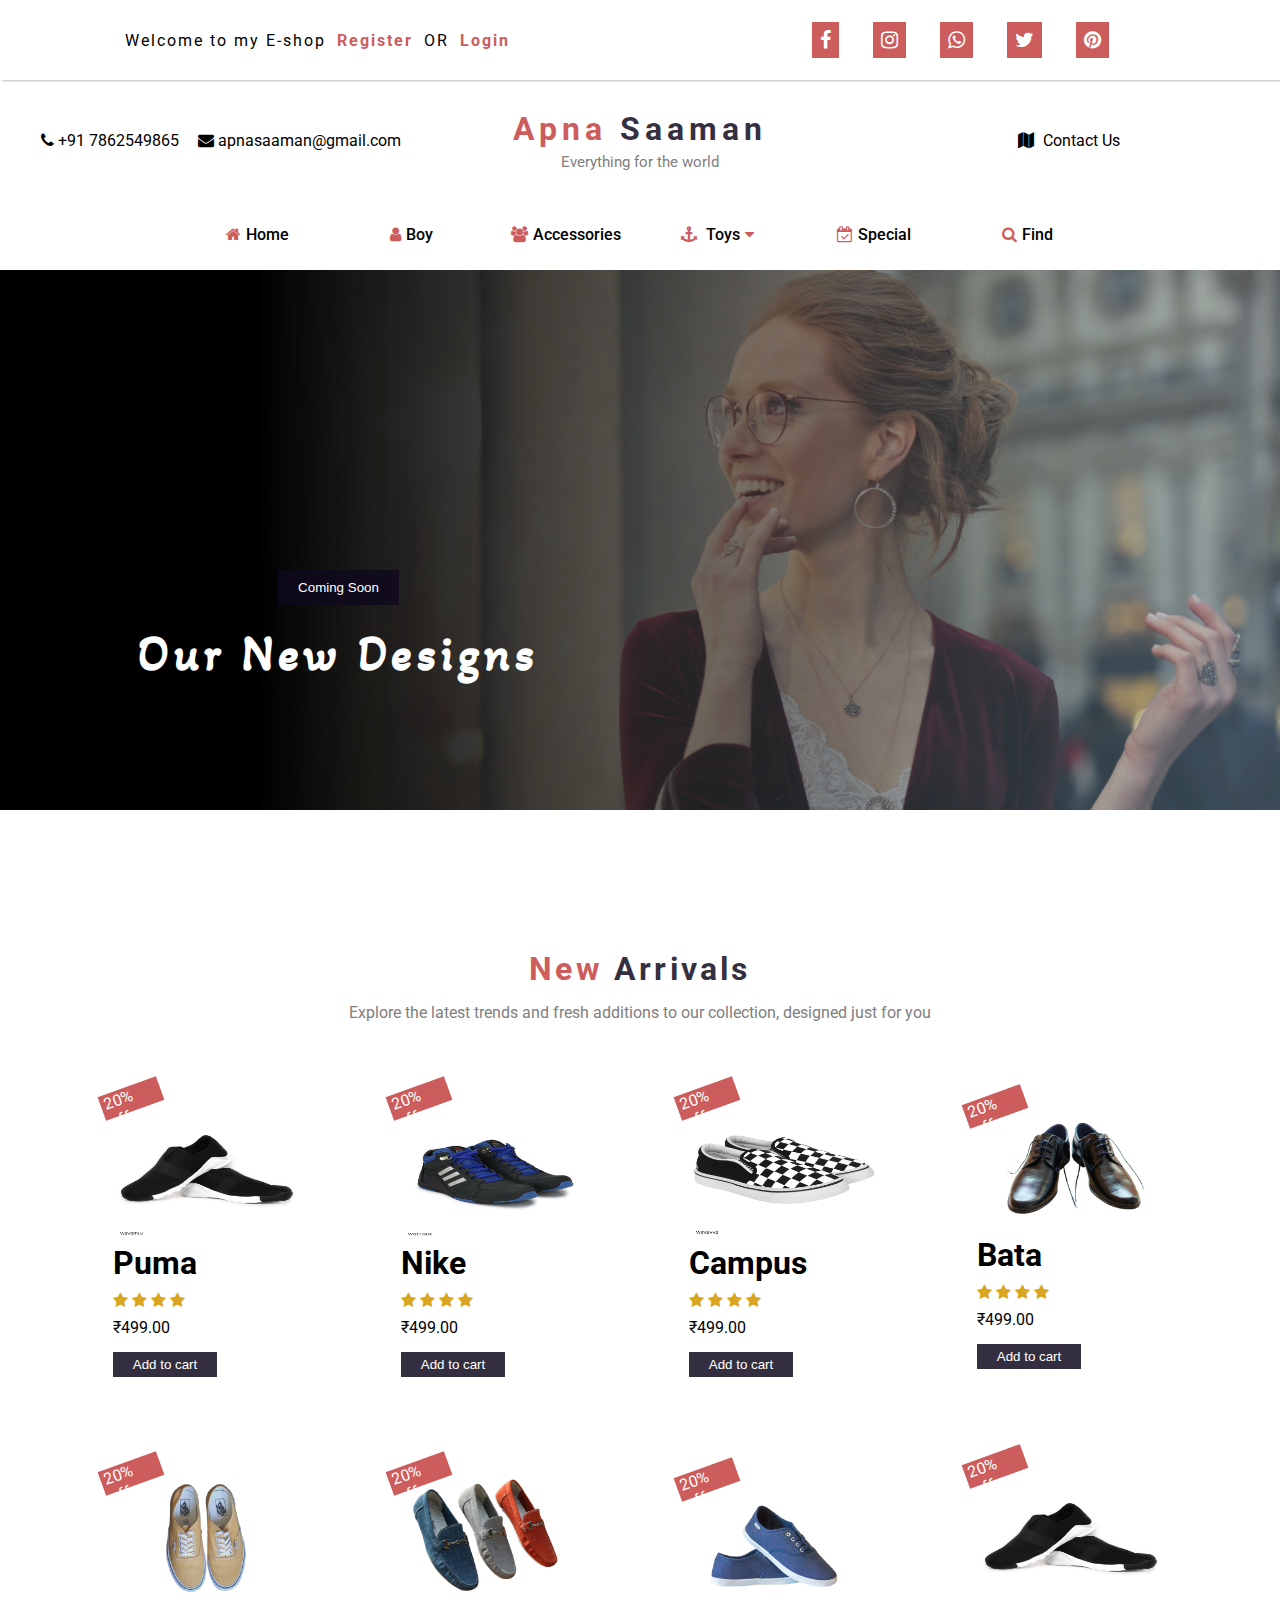
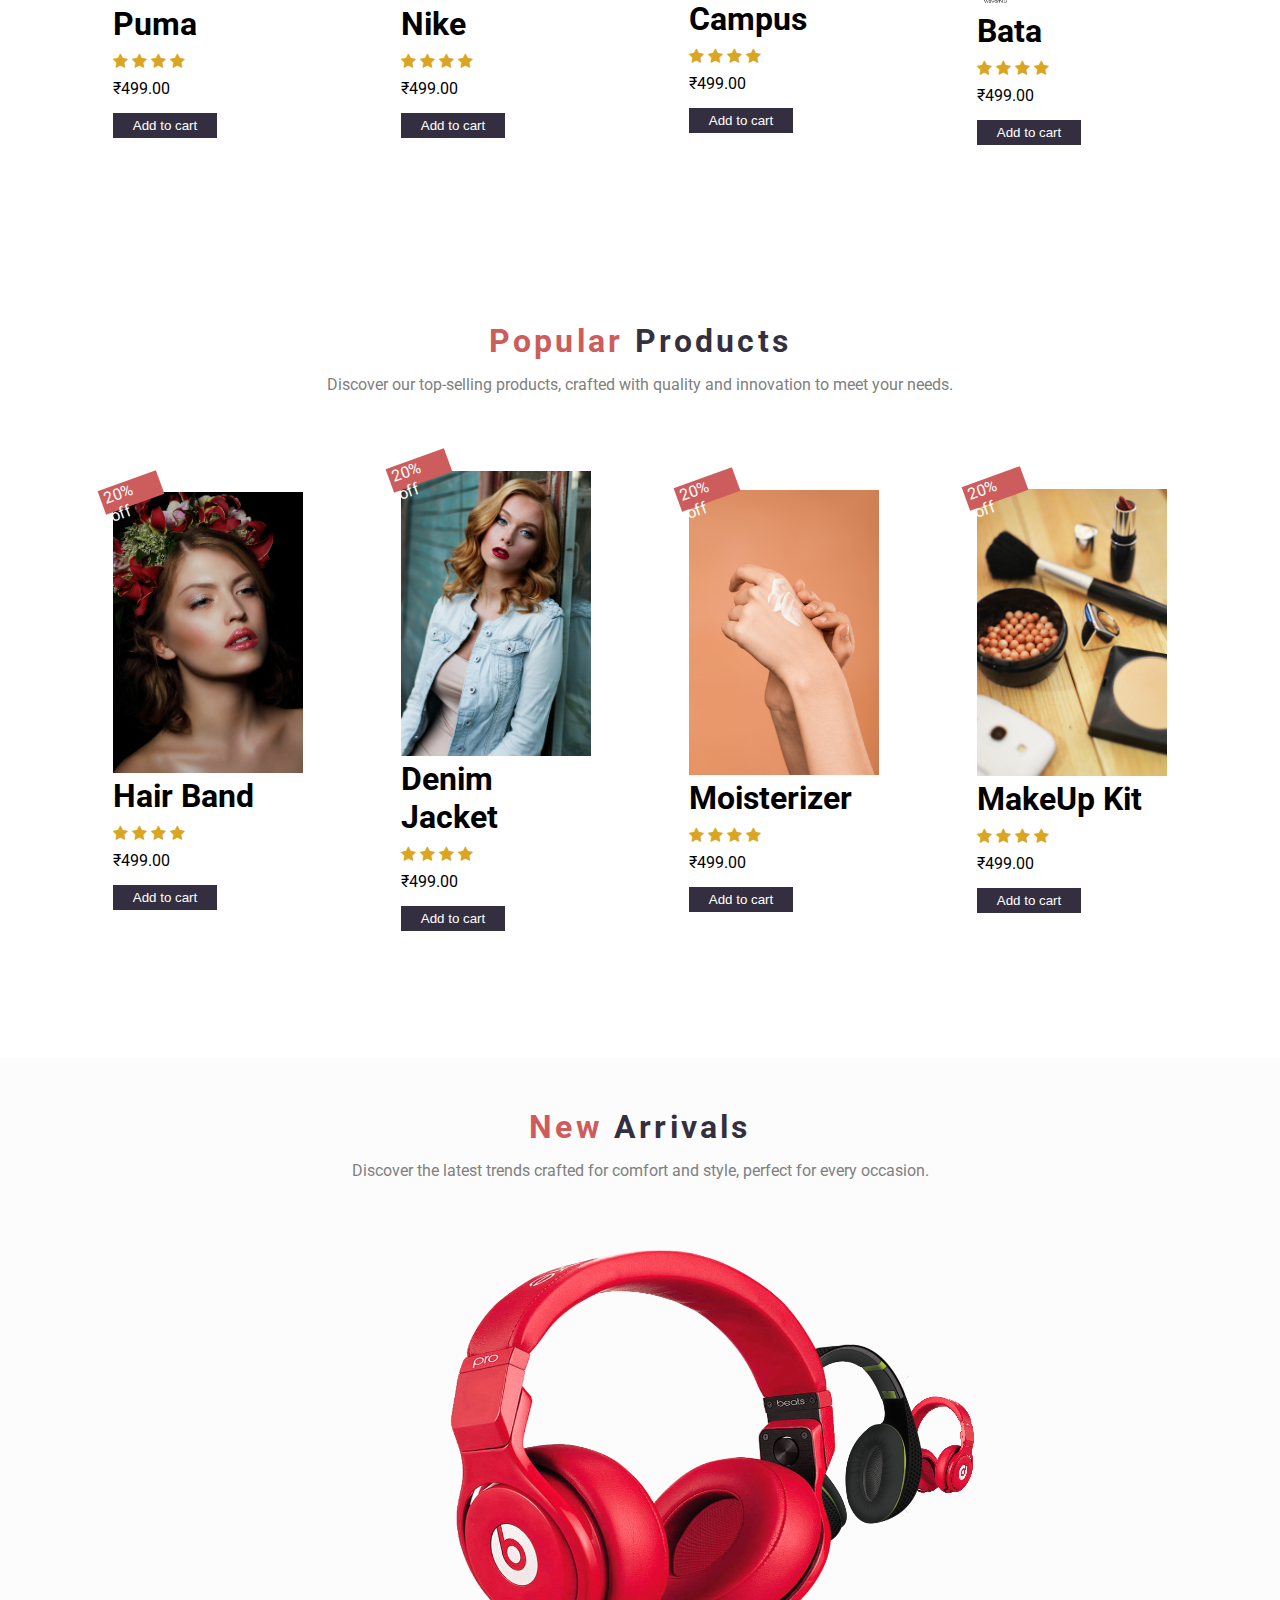
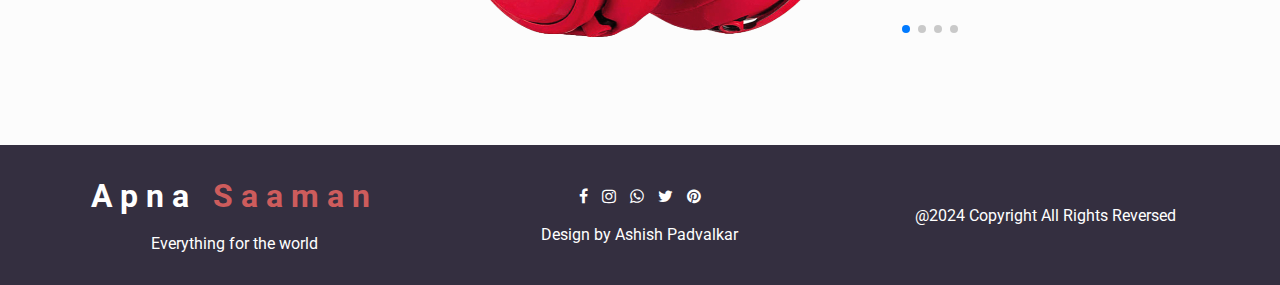
==== commit 6ef5d0a4: "Add files via upload" ====
--- a/index.html
+++ b/index.html
@@ -1,390 +1,390 @@
-<!DOCTYPE html>
-<html lang="en">
-
-<head>
-    <meta charset="UTF-8">
-    <meta name="viewport" content="width=device-width, initial-scale=1.0">
-    <title>Responsive Ecommerce Website</title>
-    <link rel="icon" type="image/png" href="./images/icon.png">
-    <link rel="stylesheet" href="./css/style.css">
-    <link rel="stylesheet" href="https://cdnjs.cloudflare.com/ajax/libs/font-awesome/4.7.0/css/font-awesome.min.css">
-    <link rel="preconnect" href="https://fonts.googleapis.com">
-    <link rel="preconnect" href="https://fonts.gstatic.com" crossorigin>
-    <link
-        href="https://fonts.googleapis.com/css2?family=Roboto:ital,wght@0,100;0,300;0,400;0,500;0,700;0,900;1,100;1,300;1,400;1,500;1,700;1,900&display=swap"
-        rel="stylesheet">
-    <link
-        href="https://fonts.googleapis.com/css2?family=Akaya+Kanadaka&family=Roboto:ital,wght@0,100;0,300;0,400;0,500;0,700;0,900;1,100;1,300;1,400;1,500;1,700;1,900&display=swap"
-        rel="stylesheet">
-    <link rel="stylesheet" href="https://cdn.jsdelivr.net/npm/swiper@11/swiper-bundle.min.css" />
-</head>
-
-<body>
-    <!-- <h1>Yeah Cm'on</h1> -->
-    <header>
-        <nav class="nav1">
-            <div class="left">
-                <span>Welcome to my E-shop</span>
-                <a href="signup.html">Register</a> OR
-                <a href="login.html">Login</a>
-            </div>
-            <div class="right">
-                <a href="https://www.facebook.com">
-                    <i class="fa fa-facebook"></i>
-                </a>
-                <a href="https://www.instagram.com">
-                    <i class="fa fa-instagram"></i>
-                </a>
-                <a href="https://www.whatsapp.com">
-                    <i class="fa fa-whatsapp"></i>
-                </a>
-                <a href="https://www.twitter.com">
-                    <i class="fa fa-twitter"></i>
-                </a>
-                <a href="https://www.pinterest.com">
-                    <i class="fa fa-pinterest"></i>
-                </a>
-            </div>
-        </nav>
-        <!-- nav1 end -->
-        <!-- nav2 start -->
-        <nav class="nav2">
-            <div class="nav2-left">
-                <i class="fa fa-phone"></i> +91 7862549865
-                <i class="fa fa-envelope"></i> apnasaaman@gmail.com
-            </div>
-            <div class="nav2-center">
-                <h1>Apna <span>Saaman</span></h1>
-                <p>Everything for the world</p>
-            </div>
-            <div class="nav2-right">
-                <i class="fa fa-map"></i> Contact Us
-            </div>
-        </nav>
-        <!-- nav2 end -->
-        <!-- nav3 start -->
-        <nav class="nav3">
-            <ul>
-                <li><a href="#"><i class="fa fa-home"></i>Home</a></li>
-                <li><a href="#"><i class="fa fa-user"></i>Boy</a></li>
-                <li><a href="#"><i class="fa fa-users"></i>Accessories</a></li>
-                <li><a href="#"><i class="fa fa-anchor"></i>
-                        Toys<i class="fa fa-caret-down"></i></a>
-                    <ul>
-                        <li><a href="#"><i class="fa fa-clipboard"></i>Wooden</a></li>
-                        <li><a href="#"><i class="fa fa-circle-o"></i>Plastic</a></li>
-                        <li><a href="#"><i class="fa fa-gavel"></i>Iron</a></li>
-                    </ul>
-                </li>
-                <li><a href="#"><i class="fa fa-calendar-check-o"></i>Special</a></li>
-                <li><a href="#"><i class="fa fa-search"></i>Find</a></li>
-            </ul>
-        </nav>
-        <!-- nav3 end -->
-        <section id="sidenav">
-            <ul>
-                <li><a href="#"><i class="fa fa-home"></i>Home</a></li>
-                <li><a href="#"><i class="fa fa-user"></i>Boy</a></li>
-                <li><a href="#"><i class="fa fa-users"></i>Accessories</a></li>
-
-                <li><a href="#"><i class="fa fa-calendar-check-o"></i>Special</a></li>
-                <li><a href="#"><i class="fa fa-search"></i>Find</a></li>
-                <li><a href="#"><i class="fa fa-anchor"></i>
-                        Toys<i class="fa fa-caret-down"></i></a>
-                    <ul>
-                        <li><a href="#"><i class="fa fa-clipboard"></i>Wooden</a></li>
-                        <li><a href="#"><i class="fa fa-circle-o"></i>Plastic</a></li>
-                        <li><a href="#"><i class="fa fa-gavel"></i>Iron</a></li>
-                    </ul>
-                </li>
-            </ul>
-        </section>
-        <i class="fa fa-anchor" id="menubar"></i>
-        <!-- featured start -->
-        <section class="featured">
-            <div class="featured-text">
-                <button>Coming Soon</button>
-                <h2>Our New Designs</h2>
-            </div>
-        </section>
-        <!-- featured end -->
-    </header>
-    <!-- latest section start -->
-    <section class="latest">
-        <div class="product-intro">
-            <h1>New <span>Arrivals</span></h1>
-            <p>Explore the latest trends and fresh additions to our collection, designed just for you</p>
-        </div>
-        <div class="card-container">
-            <div class="card">
-                <div>
-                    <img src="./images/s2.jpg" alt="shoes">
-                    <h1>Puma</h1>
-                    <span>
-                        <i class="fa fa-star"></i>
-                        <i class="fa fa-star"></i>
-                        <i class="fa fa-star"></i>
-                        <i class="fa fa-star"></i>
-                    </span>
-                    <p>₹499.00</p>
-                    <button>Add to cart</button>
-                </div>
-            </div>
-            <div class="card">
-                <div>
-                    <img src="./images/s3.jpg" alt="shoes">
-                    <h1>Nike</h1>
-                    <span>
-                        <i class="fa fa-star"></i>
-                        <i class="fa fa-star"></i>
-                        <i class="fa fa-star"></i>
-                        <i class="fa fa-star"></i>
-                    </span>
-                    <p>₹499.00</p>
-                    <button>Add to cart</button>
-                </div>
-            </div>
-            <div class="card">
-                <div>
-                    <img src="./images/s8.jpg" alt="shoes">
-                    <h1>Campus</h1>
-                    <span>
-                        <i class="fa fa-star"></i>
-                        <i class="fa fa-star"></i>
-                        <i class="fa fa-star"></i>
-                        <i class="fa fa-star"></i>
-                    </span>
-                    <p>₹499.00</p>
-                    <button>Add to cart</button>
-                </div>
-            </div>
-            <div class="card">
-                <div>
-                    <img src="./images/1.png" alt="shoes">
-                    <h1>Bata</h1>
-                    <span>
-                        <i class="fa fa-star"></i>
-                        <i class="fa fa-star"></i>
-                        <i class="fa fa-star"></i>
-                        <i class="fa fa-star"></i>
-                    </span>
-                    <p>₹499.00</p>
-                    <button>Add to cart</button>
-                </div>
-            </div>
-        </div>
-        <div class="card-container">
-            <div class="card">
-                <div>
-                    <img src="./images/2.png" alt="shoes">
-                    <h1>Puma</h1>
-                    <span>
-                        <i class="fa fa-star"></i>
-                        <i class="fa fa-star"></i>
-                        <i class="fa fa-star"></i>
-                        <i class="fa fa-star"></i>
-                    </span>
-                    <p>₹499.00</p>
-                    <button>Add to cart</button>
-                </div>
-            </div>
-            <div class="card">
-                <div>
-                    <img src="./images/3.png" alt="shoes">
-                    <h1>Nike</h1>
-                    <span>
-                        <i class="fa fa-star"></i>
-                        <i class="fa fa-star"></i>
-                        <i class="fa fa-star"></i>
-                        <i class="fa fa-star"></i>
-                    </span>
-                    <p>₹499.00</p>
-                    <button>Add to cart</button>
-                </div>
-            </div>
-            <div class="card">
-                <div>
-                    <img src="./images/4.png" alt="shoes">
-                    <h1>Campus</h1>
-                    <span>
-                        <i class="fa fa-star"></i>
-                        <i class="fa fa-star"></i>
-                        <i class="fa fa-star"></i>
-                        <i class="fa fa-star"></i>
-                    </span>
-                    <p>₹499.00</p>
-                    <button>Add to cart</button>
-                </div>
-            </div>
-            <div class="card">
-                <div>
-                    <img src="./images/s2.jpg" alt="shoes">
-                    <h1>Bata</h1>
-                    <span>
-                        <i class="fa fa-star"></i>
-                        <i class="fa fa-star"></i>
-                        <i class="fa fa-star"></i>
-                        <i class="fa fa-star"></i>
-                    </span>
-                    <p>₹499.00</p>
-                    <button>Add to cart</button>
-                </div>
-            </div>
-        </div>
-    </section>
-    <!-- latest end -->
-    <!-- popular product start -->
-    <section class="latest">
-        <div class="product-intro">
-            <h1>Popular <span>Products</span></h1>
-            <p>Discover our top-selling products, crafted with quality and innovation to meet your needs.</p>
-        </div>
-        <div class="card-container">
-            <div class="card">
-                <div>
-                    <img src="./images/bu1.jpg" alt="Popular">
-                    <h1>Hair Band</h1>
-                    <span>
-                        <i class="fa fa-star"></i>
-                        <i class="fa fa-star"></i>
-                        <i class="fa fa-star"></i>
-                        <i class="fa fa-star"></i>
-                    </span>
-                    <p>₹499.00</p>
-                    <button>Add to cart</button>
-                </div>
-            </div>
-            <div class="card">
-                <div>
-                    <img src="./images/bu2.jpg" alt="Popular">
-                    <h1>Denim Jacket</h1>
-                    <span>
-                        <i class="fa fa-star"></i>
-                        <i class="fa fa-star"></i>
-                        <i class="fa fa-star"></i>
-                        <i class="fa fa-star"></i>
-                    </span>
-                    <p>₹499.00</p>
-                    <button>Add to cart</button>
-                </div>
-            </div>
-            <div class="card">
-                <div>
-                    <img src="./images/bu3.jpg" alt="Popular">
-                    <h1>Moisterizer</h1>
-                    <span>
-                        <i class="fa fa-star"></i>
-                        <i class="fa fa-star"></i>
-                        <i class="fa fa-star"></i>
-                        <i class="fa fa-star"></i>
-                    </span>
-                    <p>₹499.00</p>
-                    <button>Add to cart</button>
-                </div>
-            </div>
-            <div class="card">
-                <div>
-                    <img src="./images/bu4.jpg" alt="Popular">
-                    <h1>MakeUp Kit</h1>
-                    <span>
-                        <i class="fa fa-star"></i>
-                        <i class="fa fa-star"></i>
-                        <i class="fa fa-star"></i>
-                        <i class="fa fa-star"></i>
-                    </span>
-                    <p>₹499.00</p>
-                    <button>Add to cart</button>
-                </div>
-            </div>
-        </div>
-    </section>
-    <!-- popular product end -->
-    <section class="trends">
-        <div class="product-intro">
-            <h1>New <span>Arrivals</span></h1>
-            <p>Discover the latest trends crafted for comfort and style, perfect for every occasion.</p>
-        </div>
-        <div class="swiper mySwiper">
-            <div class="swiper-wrapper">
-                <div class="swiper-slide">
-                    <img src="./images/headphone1.png" />
-                </div>
-                <div class="swiper-slide">
-                    <img src="./images/headphone2.png" />
-                </div>
-                <div class="swiper-slide">
-                    <img src="./images/headphone3.png" />
-                </div>
-                <div class="swiper-slide">
-                    <img src="./images/headphone1.png" />
-                </div>
-
-                <div class="swiper-pagination"></div>
-            </div>
-    </section>
-    <footer>
-        <div>
-            <h1>Apna <span>Saaman</span></h1><br>
-            <p>Everything for the world</p>
-        </div>
-        <div>
-            <a href="https://www.facebook.com">
-                <i class="fa fa-facebook"></i>
-            </a>
-            <a href="https://www.instagram.com">
-                <i class="fa fa-instagram"></i>
-            </a>
-            <a href="https://www.whatsapp.com">
-                <i class="fa fa-whatsapp"></i>
-            </a>
-            <a href="https://www.twitter.com">
-                <i class="fa fa-twitter"></i>
-            </a>
-            <a href="https://www.pinterest.com">
-                <i class="fa fa-pinterest"></i>
-            </a>
-            <p><br>Design by Ashish Padvalkar</p>
-        </div>
-        <div>
-            @2024 Copyright All Rights Reversed
-        </div>
-    </footer>
-    <script src="https://cdn.jsdelivr.net/npm/swiper@11/swiper-bundle.min.js"></script>
-    <script>
-        var swiper = new Swiper(".mySwiper", {
-            effect: "coverflow",
-            grabCursor: true,
-            centeredSlides: true,
-            slidesPerView: "auto",
-            coverflowEffect: {
-                rotate: 50,
-                stretch: 0,
-                depth: 1200,
-                modifier: 1,
-                slideShadows: false,
-            },
-            autoplay: {
-                delay: 2500,
-                disableOnInteration: false,
-            },
-            pagination: {
-                el: ".swiper-pagination",
-            },
-        });
-    </script>
-    <script>
-        var sidenav=document.getElementById('sidenav');
-        var menubar=document.getElementById('menubar');
-        sidenav.style.width="0px";
-        menubar.onclick=function(){
-            if(sidenav.style.width=='0px'){
-                sidenav.style.width='250px';
-            }
-            else{
-                sidenav.style.width='0px'
-            }
-        }
-    </script>
-</body>
-
-</html>
+<!DOCTYPE html>
+<html lang="en">
+
+<head>
+    <meta charset="UTF-8">
+    <meta name="viewport" content="width=device-width, initial-scale=1.0">
+    <title>Responsive Ecommerce Website</title>
+    <link rel="icon" type="image/png" href="./images/icon.png">
+    <link rel="stylesheet" href="./css/style.css">
+    <link rel="stylesheet" href="https://cdnjs.cloudflare.com/ajax/libs/font-awesome/4.7.0/css/font-awesome.min.css">
+    <link rel="preconnect" href="https://fonts.googleapis.com">
+    <link rel="preconnect" href="https://fonts.gstatic.com" crossorigin>
+    <link
+        href="https://fonts.googleapis.com/css2?family=Roboto:ital,wght@0,100;0,300;0,400;0,500;0,700;0,900;1,100;1,300;1,400;1,500;1,700;1,900&display=swap"
+        rel="stylesheet">
+    <link
+        href="https://fonts.googleapis.com/css2?family=Akaya+Kanadaka&family=Roboto:ital,wght@0,100;0,300;0,400;0,500;0,700;0,900;1,100;1,300;1,400;1,500;1,700;1,900&display=swap"
+        rel="stylesheet">
+    <link rel="stylesheet" href="https://cdn.jsdelivr.net/npm/swiper@11/swiper-bundle.min.css" />
+</head>
+
+<body>
+    <!-- <h1>Yeah Cm'on</h1> -->
+    <header>
+        <nav class="nav1">
+            <div class="left">
+                <span>Welcome to my E-shop</span>
+                <a href="signup.html">Register</a> OR
+                <a href="login.html">Login</a>
+            </div>
+            <div class="right">
+                <a href="https://www.facebook.com">
+                    <i class="fa fa-facebook"></i>
+                </a>
+                <a href="https://www.instagram.com">
+                    <i class="fa fa-instagram"></i>
+                </a>
+                <a href="https://www.whatsapp.com">
+                    <i class="fa fa-whatsapp"></i>
+                </a>
+                <a href="https://www.twitter.com">
+                    <i class="fa fa-twitter"></i>
+                </a>
+                <a href="https://www.pinterest.com">
+                    <i class="fa fa-pinterest"></i>
+                </a>
+            </div>
+        </nav>
+        <!-- nav1 end -->
+        <!-- nav2 start -->
+        <nav class="nav2">
+            <div class="nav2-left">
+                <i class="fa fa-phone"></i> +91 7862549865
+                <i class="fa fa-envelope"></i> apnasaaman@gmail.com
+            </div>
+            <div class="nav2-center">
+                <h1>Apna <span>Saaman</span></h1>
+                <p>Everything for the world</p>
+            </div>
+            <div class="nav2-right">
+                <i class="fa fa-map"></i> Contact Us
+            </div>
+        </nav>
+        <!-- nav2 end -->
+        <!-- nav3 start -->
+        <nav class="nav3">
+            <ul>
+                <li><a href="#"><i class="fa fa-home"></i>Home</a></li>
+                <li><a href="#"><i class="fa fa-user"></i>Boy</a></li>
+                <li><a href="#"><i class="fa fa-users"></i>Accessories</a></li>
+                <li><a href="#"><i class="fa fa-anchor"></i>
+                        Toys<i class="fa fa-caret-down"></i></a>
+                    <ul>
+                        <li><a href="#"><i class="fa fa-clipboard"></i>Wooden</a></li>
+                        <li><a href="#"><i class="fa fa-circle-o"></i>Plastic</a></li>
+                        <li><a href="#"><i class="fa fa-gavel"></i>Iron</a></li>
+                    </ul>
+                </li>
+                <li><a href="#"><i class="fa fa-calendar-check-o"></i>Special</a></li>
+                <li><a href="#"><i class="fa fa-search"></i>Find</a></li>
+            </ul>
+        </nav>
+        <!-- nav3 end -->
+        <section id="sidenav">
+            <ul>
+                <li><a href="#"><i class="fa fa-home"></i>Home</a></li>
+                <li><a href="#"><i class="fa fa-user"></i>Boy</a></li>
+                <li><a href="#"><i class="fa fa-users"></i>Accessories</a></li>
+
+                <li><a href="#"><i class="fa fa-calendar-check-o"></i>Special</a></li>
+                <li><a href="#"><i class="fa fa-search"></i>Find</a></li>
+                <li><a href="#"><i class="fa fa-anchor"></i>
+                        Toys<i class="fa fa-caret-down"></i></a>
+                    <ul>
+                        <li><a href="#"><i class="fa fa-clipboard"></i>Wooden</a></li>
+                        <li><a href="#"><i class="fa fa-circle-o"></i>Plastic</a></li>
+                        <li><a href="#"><i class="fa fa-gavel"></i>Iron</a></li>
+                    </ul>
+                </li>
+            </ul>
+        </section>
+        <i class="fa fa-anchor" id="menubar"></i>
+        <!-- featured start -->
+        <section class="featured">
+            <div class="featured-text">
+                <button>Coming Soon</button>
+                <h2>Our New Designs</h2>
+            </div>
+        </section>
+        <!-- featured end -->
+    </header>
+    <!-- latest section start -->
+    <section class="latest">
+        <div class="product-intro">
+            <h1>New <span>Arrivals</span></h1>
+            <p>Explore the latest trends and fresh additions to our collection, designed just for you</p>
+        </div>
+        <div class="card-container">
+            <div class="card">
+                <div>
+                    <img src="./images/s2.jpg" alt="shoes">
+                    <h1>Puma</h1>
+                    <span>
+                        <i class="fa fa-star"></i>
+                        <i class="fa fa-star"></i>
+                        <i class="fa fa-star"></i>
+                        <i class="fa fa-star"></i>
+                    </span>
+                    <p>₹499.00</p>
+                    <button>Add to cart</button>
+                </div>
+            </div>
+            <div class="card">
+                <div>
+                    <img src="./images/s3.jpg" alt="shoes">
+                    <h1>Nike</h1>
+                    <span>
+                        <i class="fa fa-star"></i>
+                        <i class="fa fa-star"></i>
+                        <i class="fa fa-star"></i>
+                        <i class="fa fa-star"></i>
+                    </span>
+                    <p>₹499.00</p>
+                    <button>Add to cart</button>
+                </div>
+            </div>
+            <div class="card">
+                <div>
+                    <img src="./images/s8.jpg" alt="shoes">
+                    <h1>Campus</h1>
+                    <span>
+                        <i class="fa fa-star"></i>
+                        <i class="fa fa-star"></i>
+                        <i class="fa fa-star"></i>
+                        <i class="fa fa-star"></i>
+                    </span>
+                    <p>₹499.00</p>
+                    <button>Add to cart</button>
+                </div>
+            </div>
+            <div class="card">
+                <div>
+                    <img src="./images/1.png" alt="shoes">
+                    <h1>Bata</h1>
+                    <span>
+                        <i class="fa fa-star"></i>
+                        <i class="fa fa-star"></i>
+                        <i class="fa fa-star"></i>
+                        <i class="fa fa-star"></i>
+                    </span>
+                    <p>₹499.00</p>
+                    <button>Add to cart</button>
+                </div>
+            </div>
+        </div>
+        <div class="card-container">
+            <div class="card">
+                <div>
+                    <img src="./images/2.png" alt="shoes">
+                    <h1>Puma</h1>
+                    <span>
+                        <i class="fa fa-star"></i>
+                        <i class="fa fa-star"></i>
+                        <i class="fa fa-star"></i>
+                        <i class="fa fa-star"></i>
+                    </span>
+                    <p>₹499.00</p>
+                    <button>Add to cart</button>
+                </div>
+            </div>
+            <div class="card">
+                <div>
+                    <img src="./images/3.png" alt="shoes">
+                    <h1>Nike</h1>
+                    <span>
+                        <i class="fa fa-star"></i>
+                        <i class="fa fa-star"></i>
+                        <i class="fa fa-star"></i>
+                        <i class="fa fa-star"></i>
+                    </span>
+                    <p>₹499.00</p>
+                    <button>Add to cart</button>
+                </div>
+            </div>
+            <div class="card">
+                <div>
+                    <img src="./images/4.png" alt="shoes">
+                    <h1>Campus</h1>
+                    <span>
+                        <i class="fa fa-star"></i>
+                        <i class="fa fa-star"></i>
+                        <i class="fa fa-star"></i>
+                        <i class="fa fa-star"></i>
+                    </span>
+                    <p>₹499.00</p>
+                    <button>Add to cart</button>
+                </div>
+            </div>
+            <div class="card">
+                <div>
+                    <img src="./images/s2.jpg" alt="shoes">
+                    <h1>Bata</h1>
+                    <span>
+                        <i class="fa fa-star"></i>
+                        <i class="fa fa-star"></i>
+                        <i class="fa fa-star"></i>
+                        <i class="fa fa-star"></i>
+                    </span>
+                    <p>₹499.00</p>
+                    <button>Add to cart</button>
+                </div>
+            </div>
+        </div>
+    </section>
+    <!-- latest end -->
+    <!-- popular product start -->
+    <section class="latest">
+        <div class="product-intro">
+            <h1>Popular <span>Products</span></h1>
+            <p>Discover our top-selling products, crafted with quality and innovation to meet your needs.</p>
+        </div>
+        <div class="card-container">
+            <div class="card">
+                <div>
+                    <img src="./images/bu1.jpg" alt="Popular">
+                    <h1>Hair Band</h1>
+                    <span>
+                        <i class="fa fa-star"></i>
+                        <i class="fa fa-star"></i>
+                        <i class="fa fa-star"></i>
+                        <i class="fa fa-star"></i>
+                    </span>
+                    <p>₹499.00</p>
+                    <button>Add to cart</button>
+                </div>
+            </div>
+            <div class="card">
+                <div>
+                    <img src="./images/bu2.jpg" alt="Popular">
+                    <h1>Denim Jacket</h1>
+                    <span>
+                        <i class="fa fa-star"></i>
+                        <i class="fa fa-star"></i>
+                        <i class="fa fa-star"></i>
+                        <i class="fa fa-star"></i>
+                    </span>
+                    <p>₹499.00</p>
+                    <button>Add to cart</button>
+                </div>
+            </div>
+            <div class="card">
+                <div>
+                    <img src="./images/bu3.jpg" alt="Popular">
+                    <h1>Moisterizer</h1>
+                    <span>
+                        <i class="fa fa-star"></i>
+                        <i class="fa fa-star"></i>
+                        <i class="fa fa-star"></i>
+                        <i class="fa fa-star"></i>
+                    </span>
+                    <p>₹499.00</p>
+                    <button>Add to cart</button>
+                </div>
+            </div>
+            <div class="card">
+                <div>
+                    <img src="./images/bu4.jpg" alt="Popular">
+                    <h1>MakeUp Kit</h1>
+                    <span>
+                        <i class="fa fa-star"></i>
+                        <i class="fa fa-star"></i>
+                        <i class="fa fa-star"></i>
+                        <i class="fa fa-star"></i>
+                    </span>
+                    <p>₹499.00</p>
+                    <button>Add to cart</button>
+                </div>
+            </div>
+        </div>
+    </section>
+    <!-- popular product end -->
+    <section class="trends">
+        <div class="product-intro">
+            <h1>New <span>Arrivals</span></h1>
+            <p>Discover the latest trends crafted for comfort and style, perfect for every occasion.</p>
+        </div>
+        <div class="swiper mySwiper">
+            <div class="swiper-wrapper">
+                <div class="swiper-slide">
+                    <img src="./images/headphone1.png" />
+                </div>
+                <div class="swiper-slide">
+                    <img src="./images/headphone2.png" />
+                </div>
+                <div class="swiper-slide">
+                    <img src="./images/headphone3.png" />
+                </div>
+                <div class="swiper-slide">
+                    <img src="./images/headphone1.png" />
+                </div>
+
+                <div class="swiper-pagination"></div>
+            </div>
+    </section>
+    <footer>
+        <div>
+            <h1>Apna <span>Saaman</span></h1><br>
+            <p>Everything for the world</p>
+        </div>
+        <div>
+            <a href="https://www.facebook.com">
+                <i class="fa fa-facebook"></i>
+            </a>
+            <a href="https://www.instagram.com">
+                <i class="fa fa-instagram"></i>
+            </a>
+            <a href="https://www.whatsapp.com">
+                <i class="fa fa-whatsapp"></i>
+            </a>
+            <a href="https://www.twitter.com">
+                <i class="fa fa-twitter"></i>
+            </a>
+            <a href="https://www.pinterest.com">
+                <i class="fa fa-pinterest"></i>
+            </a>
+            <p><br>Design by Ashish Padvalkar</p>
+        </div>
+        <div>
+            @2024 Copyright All Rights Reversed
+        </div>
+    </footer>
+    <script src="https://cdn.jsdelivr.net/npm/swiper@11/swiper-bundle.min.js"></script>
+    <script>
+        var swiper = new Swiper(".mySwiper", {
+            effect: "coverflow",
+            grabCursor: true,
+            centeredSlides: true,
+            slidesPerView: "auto",
+            coverflowEffect: {
+                rotate: 50,
+                stretch: 0,
+                depth: 1200,
+                modifier: 1,
+                slideShadows: false,
+            },
+            autoplay: {
+                delay: 2500,
+                disableOnInteration: false,
+            },
+            pagination: {
+                el: ".swiper-pagination",
+            },
+        });
+    </script>
+    <script>
+        var sidenav=document.getElementById('sidenav');
+        var menubar=document.getElementById('menubar');
+        sidenav.style.width="0px";
+        menubar.onclick=function(){
+            if(sidenav.style.width=='0px'){
+                sidenav.style.width='250px';
+            }
+            else{
+                sidenav.style.width='0px'
+            }
+        }
+    </script>
+</body>
+
+</html>--- a/css/style.css
+++ b/css/style.css
@@ -162,7 +162,7 @@
 .featured {
     width: 100%;
     height: 60vh;
-    background: linear-gradient(to right, rgba(0, 0, 0, 1) 20%, rgba(255, 255, 255, .2)), url('./images/g1.jpg');
+    background: linear-gradient(to right, rgba(0, 0, 0, 1) 20%, rgba(255, 255, 255, .2)), url('../images/g1.jpg');
     background-size: cover;
     background-position: top;
     position: relative;
@@ -509,4 +509,4 @@
     #sidenav ul li:hover>ul {
         display: block;
     }
-}+}
